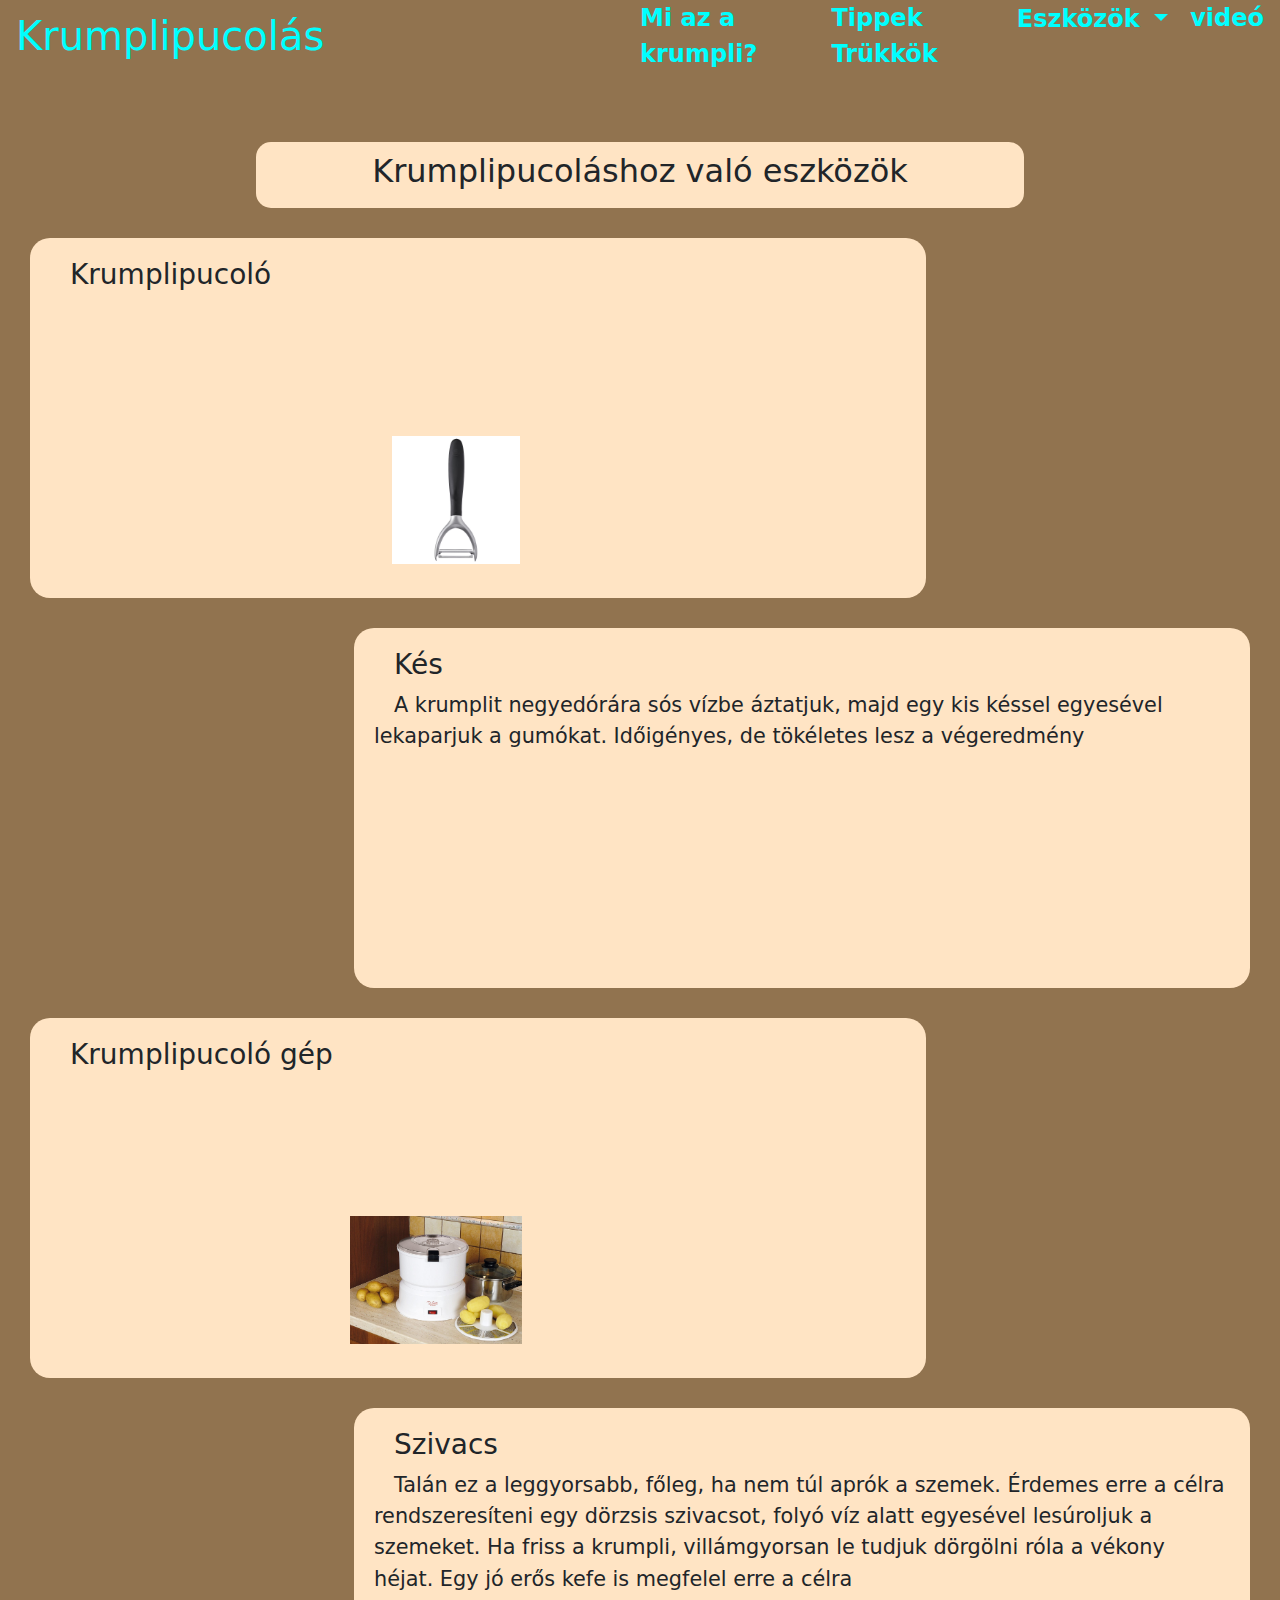
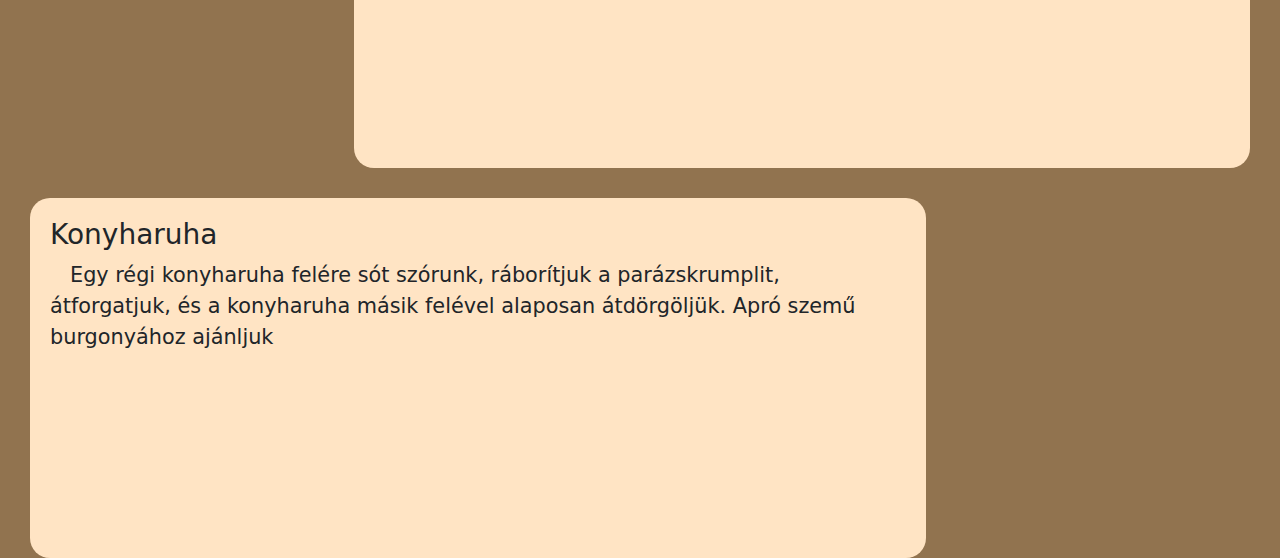
==== eszkozok.html @ d64a5f27 "style fejl kivéve tippektrukkok" ====
<!DOCTYPE html>
<html lang="hu">
<head>
    <meta charset="UTF-8">
    <meta http-equiv="X-UA-Compatible" content="IE=edge">
    <meta name="viewport" content="width=device-width, initial-scale=1.0">
    <link rel="stylesheet" href="bootstrap-5.3.0-alpha3-dist/css/bootstrap.min.css">
    <link rel="stylesheet" href="style.css">
    <title>Eszközök</title>
</head>
<body>
        <div class="navigation">
            <h1 class="nav-left">
                <a class="hover-effect" href="index.html">Krumplipucolás</a>
            </h1>

            <div class="nav-right">
                <a class="navigation-avb hover-effect" href="miazakrumpli.html">Mi az a krumpli?</a>
                <a class="navigation-avb hover-effect" href="tippektrukkok.html">Tippek Trükkök</a>

                <div class="dropdown">
                    <button class="dropdown-toggle navigation-avb hover-effect" type="button" data-bs-toggle="dropdown" aria-expanded="false">
                        Eszközök
                    </button>
                
                    <ul class="dropdown-menu">
                        <li><a class="dropdown-item" href="eszkozok.html#krumplipucolo">Krumplipucoló</a></li>
                        <li><a class="dropdown-item" href="eszkozok.html#kes">Kés</a></li>
                        <li><a class="dropdown-item" href="eszkozok.html">Összes</a></li>
                    </ul>
                </div>

                <a class="navigation-avb hover-effect" href="video.html">videó</a>
            </div>
        </div>


        <div id="kozepcim">
            <h2>Krumplipucoláshoz való eszközök</h2>
        </div>

        <div class="krumplipucoloDiv">
            <h3 id="krumplipucolo">Krumplipucoló</h3>
            <p>

            </p>
            <img src="kepek/krumplipucolokep.avif" alt="Krumpli pucoló">
        </div>

        <div class="kesDiv"> 
            <h3 id="kes">Kés</h3>
            <p>
                A krumplit negyedórára sós vízbe áztatjuk, majd egy kis késsel egyesével lekaparjuk a gumókat. Időigényes, de tökéletes lesz a végeredmény
            </p>
        </div>
        
        <div class="pucoloGepDiv">
            <h3>Krumplipucoló gép</h3>
            <p>

            </p>
            <img src="kepek/krumplipucologep.jpg" alt="">
        </div>

        <div class="szivacsDiv">
            <h3>Szivacs</h3>
            <p>
                Talán ez a leggyorsabb, főleg, ha nem túl aprók a szemek. Érdemes erre a célra rendszeresíteni egy dörzsis szivacsot, folyó víz alatt egyesével lesúroljuk a szemeket. Ha friss a krumpli, villámgyorsan le tudjuk dörgölni róla a vékony héjat. Egy jó erős kefe is megfelel erre a célra
            </p>
            <img src="" alt="">
        </div>

        <div class="KonyharuhaDiv">
            <h3>Konyharuha</h3>
            <p>
                Egy régi konyharuha felére sót szórunk, ráborítjuk a parázskrumplit, átforgatjuk, és a konyharuha másik felével alaposan átdörgöljük. Apró szemű burgonyához ajánljuk
            </p>
            <img src="" alt="">
        </div>


    <script src="bootstrap-5.3.0-alpha3-dist/js/bootstrap.bundle.min.js"></script>
    <script src="script.js"></script>
</body>
</html>
---- style.css ----
body, html{
    height: 100%;
    margin: 0;
    background-color: rgb(145, 115, 79);
    /*overflow-x: hidden;*/
}

.background{
    background-image: url(kepek/krumplihatter.jpg);
    background-size: cover;
    background-position: center;
    height: 100%;
    z-index: 1;
}

.navigation{
    display: flex;
    align-items: center;
    margin-bottom: 70px;
}

.nav-left, .nav-right{
    margin: 0;
    display: flex;
    flex: 1;
    width: fit-content;
}

.nav-left{
    justify-content: flex-start;
}

.nav-right{
    flex-direction: row;
    justify-content: flex-end;
    z-index: 10;
}

h1 > a{
    text-decoration: none;
    background-color: transparent;
    color: cyan;
    margin-left: 1rem;
}

.navigation-avb{
    font-weight: bold;
    font-size: 24px;
    text-decoration: none;
    color: cyan;
    background-color: transparent;
    border: none;
    margin-right: 1rem;
}

section{
    background-color: bisque;
    border-radius: 20px;
    bottom: 0%;
    left: 7%;
    padding: 10px;
    width: 35%;
    position: relative;
    height: 26%;
    line-height: 40px;
    margin-bottom: 20px;
}


section:last-child{
    left: 60%;
    bottom: 0%;
    height: 20%;
}

.navigation h2{
    margin-bottom: 20px;
}

section img, h2{
    display: inline-block;
}

section > img{
    width: 20%;
    margin-left: 30px;
    border-radius: 15px;
}

aside > img{
    width: 10%;
    left: 85%;
    transition: 0.75s;
    position: absolute;
}

aside > img:active{
    transition: 0.75s;
    width: 25%;
    border-radius: 10px;
    left: 50%;
}

#video{
    width: 60%;
    height: 60%;
    display: flex;
    flex-direction: column;
    justify-content: center;
    left: 20%;
    bottom: 0%;
}

#video h2{
    position: absolute;
}

#video video{
    width: 60%;
    border-radius: 10px;
    left: 35%;
    position: absolute;
}

#video video:hover{
    cursor: none;
}

.dropdown ul{
    background-color: #FFFDD0;
    border-radius: 20px;
}

.dropdown li a{
    font-size: 1.3rem;
    font-weight: bold;
    color: cyan;
}

.dropdown li a:hover{
    animation: glow 1s ease-in-out infinite alternate;
    background-color: transparent;
    color: cyan;
}

.dropdown-menu{
    background-color: black;
    border: none;
    color: cyan;
}

#tippektrukkok{
    left: 15%;
    bottom: 30%;
    width: 70%;
    height: 60%;
}

#tippektrukkok img{
    position: absolute;
    left: 75%;
    bottom: 5%;
    transition: 0.5s;
}

#tippektrukkok img:active{
    width: 40%;
    left: 50%;
    z-index: 10;
    transition: 0.5s;
}

#tippektrukkok ol{
    font-weight: bold;
}

#tippektrukkok ol li{
    text-indent: 20px;
    line-height: 70px;
    font-size: 1.6rem;
}

#kozepcim{
    text-align: center;
    background-color: bisque;
    width: 30%;
    margin: auto;
    border-radius: 15px;
    padding: 10px;
}

.krumplipucoloDiv, .kesDiv, .pucoloGepDiv, .szivacsDiv, .KonyharuhaDiv{
    width: 45%;
    height: 40%;
    background-color: bisque;
    margin: 30px;
    padding: 20px;
    border-radius: 20px;
}

.krumplipucoloDiv, .kesDiv, .pucoloGepDiv, .szivacsDiv, .KonyharuhaDiv > p{
    font-size: 1.3rem;
    text-indent: 20px;
}

.krumplipucoloDiv > img{
    height: 40%;
    position: relative;
    left: 40%;
    bottom: -40%;
}

.krumplipucoloDiv > img:active{
    height: 60%;
    left: 35%;
    bottom: -30%;
}

.pucoloGepDiv > img{
    height: 40%;
    position: relative;
    left: 35%;
    bottom: -40%;
}

.pucoloGepDiv > img:active{
    height: 55%;
    left: 30%;
    bottom: -35%;
}

.kesDiv, .szivacsDiv{
    margin-left: auto;
}

.MIA-KRUMPLIK{
    width: 60%;
    height: 55%;
    margin: 10px;
    padding: 20px;
    background-color: bisque;
    margin: auto;
    margin-bottom: 10px;
    border-radius: 30px;
}

.MIA-KRUMPLIK > p{
    margin-top: 20px;
    text-indent: 30px;
    font-size: 1.4rem;
}

.MIA-KRUMPLIK > img{
    margin-top: 50px;
    height: 40%;
    position: relative;
    left: 35%;
    bottom: 0%;
}

.MIA-KRUMPLIK > img:active{
    height: 50%;
    left: 30%;
}

.hover-effect:hover{
    animation: glow 1s ease-in-out infinite alternate; 
}

@-webkit-keyframes fallingPotato-fall {
    0% {
        top: -10%
    }
    100% {
        top: 100%
    }
}

@-webkit-keyframes fallingPotato-shake {
    0%,
    100% {
        -webkit-transform: translateX(0);
        transform: translateX(0)
    }
    50% {
        -webkit-transform: translateX(80px);
        transform: translateX(80px)
    }
}

@keyframes fallingPotato-fall {
    0% {
        top: -10%
    }
    100% {
        top: 100%
    }
}

@keyframes fallingPotato-shake {
    0%,
    100% {
        transform: translateX(0)
    }
    50% {
        transform: translateX(80px)
    }
}

.potatoes {
    position: fixed;
    top: -10%;
    z-index: 0;
    -webkit-user-select: none;
    -moz-user-select: none;
    -ms-user-select: none;
    user-select: none;
    -webkit-animation-name: fallingPotato-fall, fallingPotato-shake;
    -webkit-animation-duration: 10s, 3s;
    -webkit-animation-timing-function: linear, ease-in-out;
    -webkit-animation-iteration-count: infinite, infinite;
    -webkit-animation-play-state: running, running;
    animation-name: fallingPotato-fall, fallingPotato-shake;
    animation-duration: 10s, 3s;
    animation-timing-function: linear, ease-in-out;
    animation-iteration-count: infinite, infinite;
    animation-play-state: running, running
}

.potatoes:nth-of-type(0) {
    left: 10%;
    -webkit-animation-delay: 0s, 0s;
    animation-delay: 0s, 0s
}

.potatoes:nth-of-type(1) {
    left: 20%;
    -webkit-animation-delay: 1s, 1s;
    animation-delay: 1s, 1s
}

.potatoes:nth-of-type(2) {
    left: 30%;
    -webkit-animation-delay: 6s, .5s;
    animation-delay: 6s, .5s
}

.potatoes:nth-of-type(3) {
    left: 40%;
    -webkit-animation-delay: 4s, 2s;
    animation-delay: 4s, 2s
}

.potatoes:nth-of-type(4) {
    left: 50%;
    -webkit-animation-delay: 2s, 2s;
    animation-delay: 2s, 2s
}

.potatoes:nth-of-type(5) {
    left: 60%;
    -webkit-animation-delay: 8s, 3s;
    animation-delay: 8s, 3s
}

.potatoes:nth-of-type(6) {
    left: 70%;
    -webkit-animation-delay: 6s, 2s;
    animation-delay: 6s, 2s
}

.snowflake:nth-of-type(7) {
    left: 80%;
    -webkit-animation-delay: 2.5s, 1s;
    animation-delay: 2.5s, 1s
}

.potatoes:nth-of-type(8) {
    left: 90%;
    -webkit-animation-delay: 1s, 0s;
    animation-delay: 1s, 0s
}

@keyframes glow{
    from {
        text-shadow: 0 0 10px #fff, 0 0 20px #fff, 0 0 30px #009aa3, 0 0 40px #009aa3, 0 0 50px #009aa3, 0 0 60px #009aa3, 0 0 70px #009aa3;
      }
      
      to {
        text-shadow: 0 0 20px #fff, 0 0 30px #006c72, 0 0 40px #006c72, 0 0 50px #006c72, 0 0 60px #006c72, 0 0 70px #006c72, 0 0 80px #006c72;
      }
}

@media screen and (max-width: 2500px) {
        
    #video{
        display: block;
    }

    #video video{
        bottom: 10%;
        left: 10%;
        width: 80%;
    }

}

@media screen and (max-width: 2200px) {
    
    section{
        width: 40%;
    }

    .MIA-KRUMPLIK > img{
        left: 20%;
    }

    .MIA-KRUMPLIK > img:active{
        left: 18%;
        height: 45%;
    }

}

@media screen and (max-width: 1920px) {
    
    section{
        width: 50%;
    }

    section:last-child{
        left: 50%;
        bottom: 0%;
    }

    aside > img{
        width: 15%;
    }

    .MIA-KRUMPLIK{
        height: 68%;
    }

    #kozepcim{
        width: 45%;
    }

    .krumplipucoloDiv, .kesDiv, .pucoloGepDiv, .szivacsDiv, .KonyharuhaDiv{
        width: 60%;
    }

}

@media screen and (max-width: 1520px) {
    
    section{
        width: 60%;
        height: 24%;
    }

    section:last-child{
        left: 40%;
        height: 20%;
        bottom: 0%;
    }

    aside > img{
        width: 20%;
        left: 70%;
    }

    #video{
        width: 70%;
    }

    #video video{
        width: 90%;
        left: 5%;
    }

    .MIA-KRUMPLIK{
        height: 80%;
    }

    .MIA-KRUMPLIK > img{
        left: 18%;
        height: 30%;
    }

    .MIA-KRUMPLIK > img:active{
        left: 15%;
        height: 40%;
    }
    
    #kozepcim{
        width: 60%;
    }

    .krumplipucoloDiv, .kesDiv, .pucoloGepDiv, .szivacsDiv, .KonyharuhaDiv{
        width: 70%;
    }

}

@media screen and (max-width: 1270px) {
    
    section{
        height: 33%;
        bottom: 0%;
    }

    section > img{
        display: block;
        margin: auto;
        width: 30%;
    }

    section:last-child{
        height: 20%;
        bottom: 0%;
    }

    aside > img{
        display: flex;
        flex-direction: row;
    }

    #video{
        width: 90%;
        left: 5%;
    }

    #video video{
        width: 90%;
        left: 5%;
    }

    .MIA-KRUMPLIK > img{
        margin-top: 90px;
        height: 25%;
    }

    .MIA-KRUMPLIK > img:active{
        left: 10%;
        height: 30%;
    }

    .MIA-KRUMPLIK{
        height: 80%;
    }

    .krumplipucoloDiv > img{
        left: 30%;
    }

    .krumplipucoloDiv > img:active{
        left: 25%;
        height: 50%;
        bottom: -35%;
    }

    .pucoloGepDiv > img{
        left: 28%;
    }

    .pucoloGepDiv > img:active{
        height: 50%;
        left: 24%;
        bottom: -35%;
    }

}

@media screen and (max-width: 1080px) {
    
    .MIA-KRUMPLIK > img{
        height: 20%;
        left: 20%;
        margin-top: 10px;
    }

    .MIA-KRUMPLIK > img:active{
        height: 24%;
        left: 16%;
    }

}

@media screen and (max-width: 890px) {
    
    section{
        height: 30%;
        line-height: 24px;
    }

    .nav-right{
        background-color: beige;
        width: 60px;
        height: 60px;
        flex: 0.1;
        margin: 10px;
        border-radius: 30px;
        flex-direction: column;
    }

    .navigation-avb{
        color: beige;
        font-size: 0px;
    }

    .nav-right:hover .navigation-avb{
        color: cyan;
        font-size: 1.5rem;
    }

    .nav-right:hover{
        flex: 0.5;
        height: fit-content;
        width: fit-content;
        text-indent: 20px;
    }


    #video video{
        width: 99%;
        left: 0.5%;
    }

    #video{
        height: 60%;
    }

    .MIA-KRUMPLIK{
        height: 90%;
        width: 70%;
    }

    .MIA-KRUMPLIK > img{
        height: 16%;
        left: 16%;
    }

    .MIA-KRUMPLIK > img:active{
        height: 20%;
        left: 8%;
    }

}

@media screen and (max-width: 720px) {
    
    section{
        height: 30%;
        left: 20%;
    }

    section:last-child{
        left: 20%;
        height: 30%;
        bottom: 0%;
    }

    .MIA-KRUMPLIK{
        height: 90%;
        width: 90%;
    }

    .MIA-KRUMPLIK > img{
        height: 20%;
        left: 20%;
    }

    .MIA-KRUMPLIK > img:active{
        height: 22%;
        left: 16%;
    }

    .krumplipucoloDiv, .kesDiv, .pucoloGepDiv, .szivacsDiv, .KonyharuhaDiv{
        width: 90%;
        margin: auto;
        margin-top: 20px;
    }

}

@media screen and (max-width: 600px) {

    .MIA-KRUMPLIK > img{
        height: 14%;
        left: 22%;
    }

    .MIA-KRUMPLIK > img:active{
        height: 17%;
        left: 15%;
    }
    
}

@media screen and (max-width: 500px) {
    
    #video{
        height: 40%;
        bottom: 0%;
    }

    section > img{
        display: none;    
    }

    section{
        width: 80%;
        left: 10%;
        bottom: 0%;
        height: 50%;
    }

    section:last-child{
        height: 40%;
        bottom: 0%;
        width: 80%;
        left: 10%;
    }

    .MIA-KRUMPLIK{
        height: fit-content;
    }

    .MIA-KRUMPLIK > img{
        display: none;
    }

    .krumplipucoloDiv, .kesDiv, .pucoloGepDiv, .szivacsDiv, .KonyharuhaDiv{
        height: fit-content;
    }   

    .krumplipucoloDiv > img{
        display: none;
    }

    .pucoloGepDiv > img{
        display: none;
    }

    #kozepcim{
        width: fit-content;
        margin: 10px;
    }

}
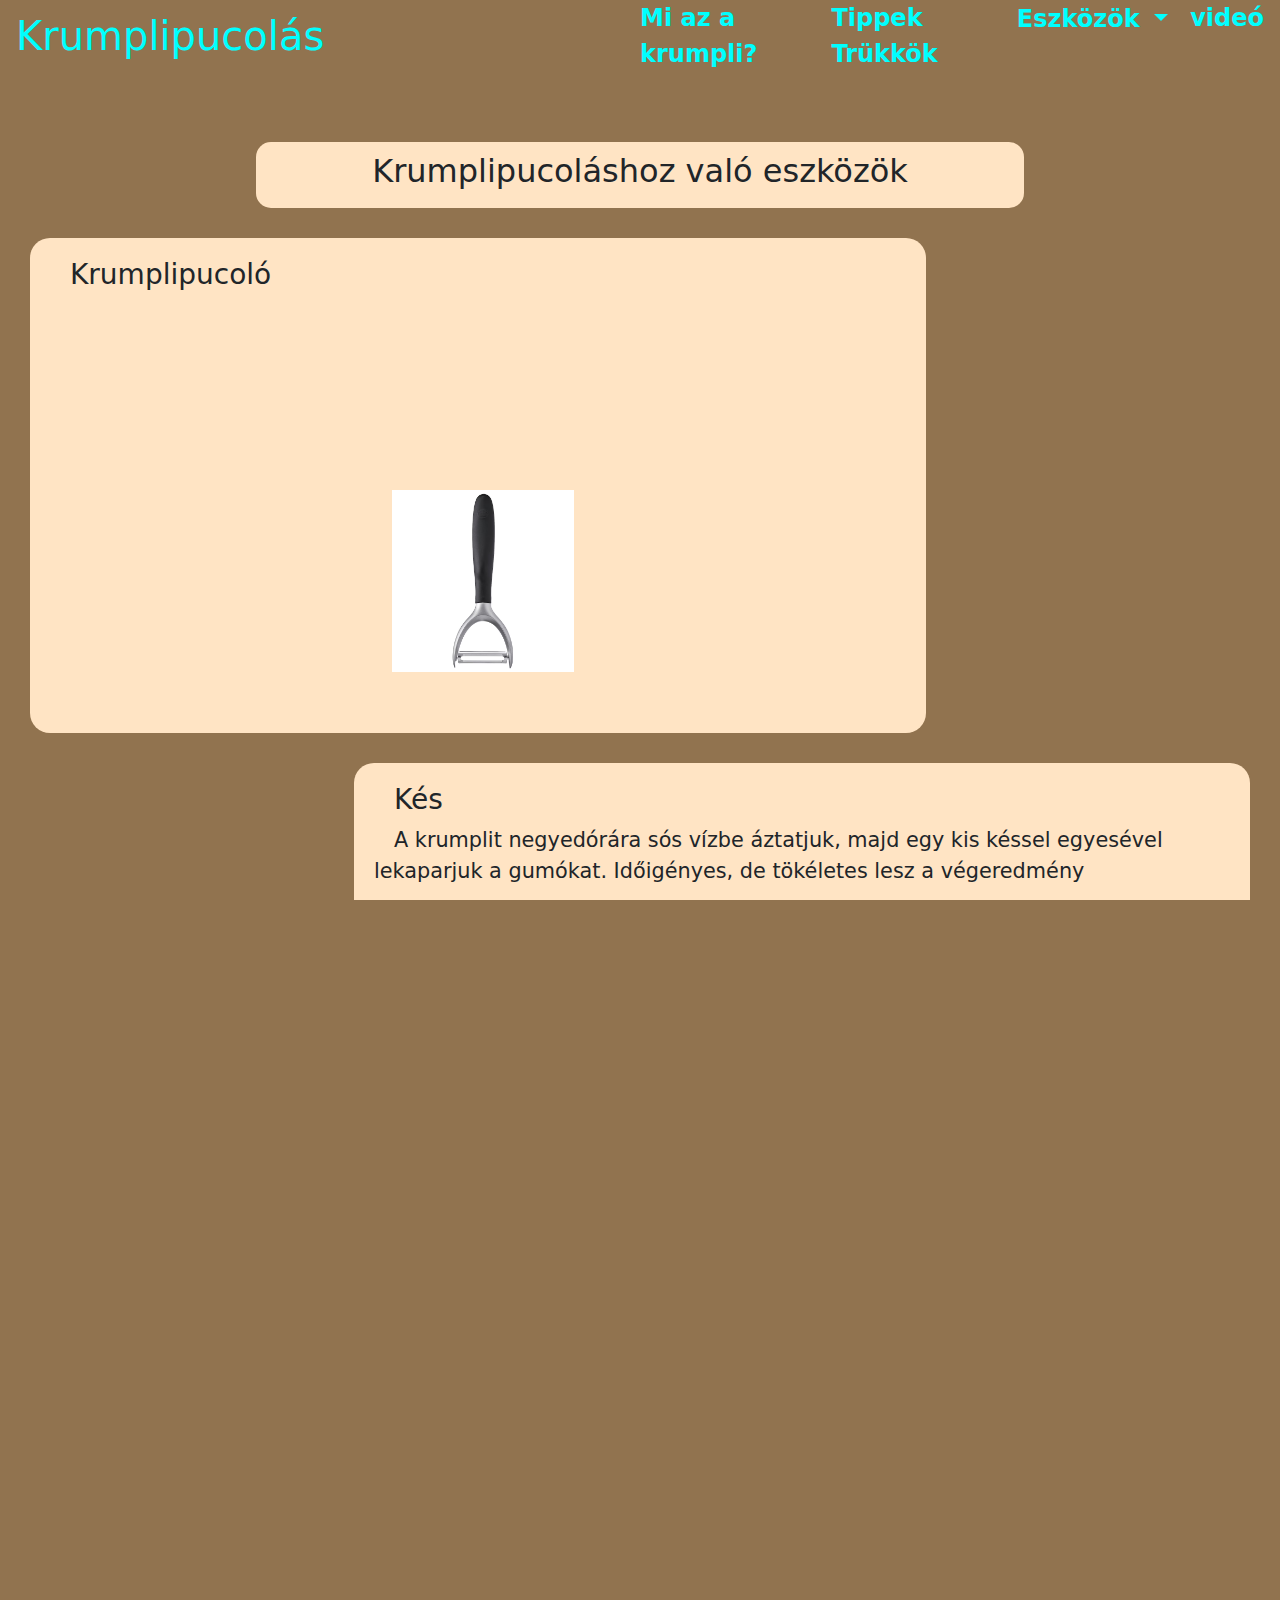
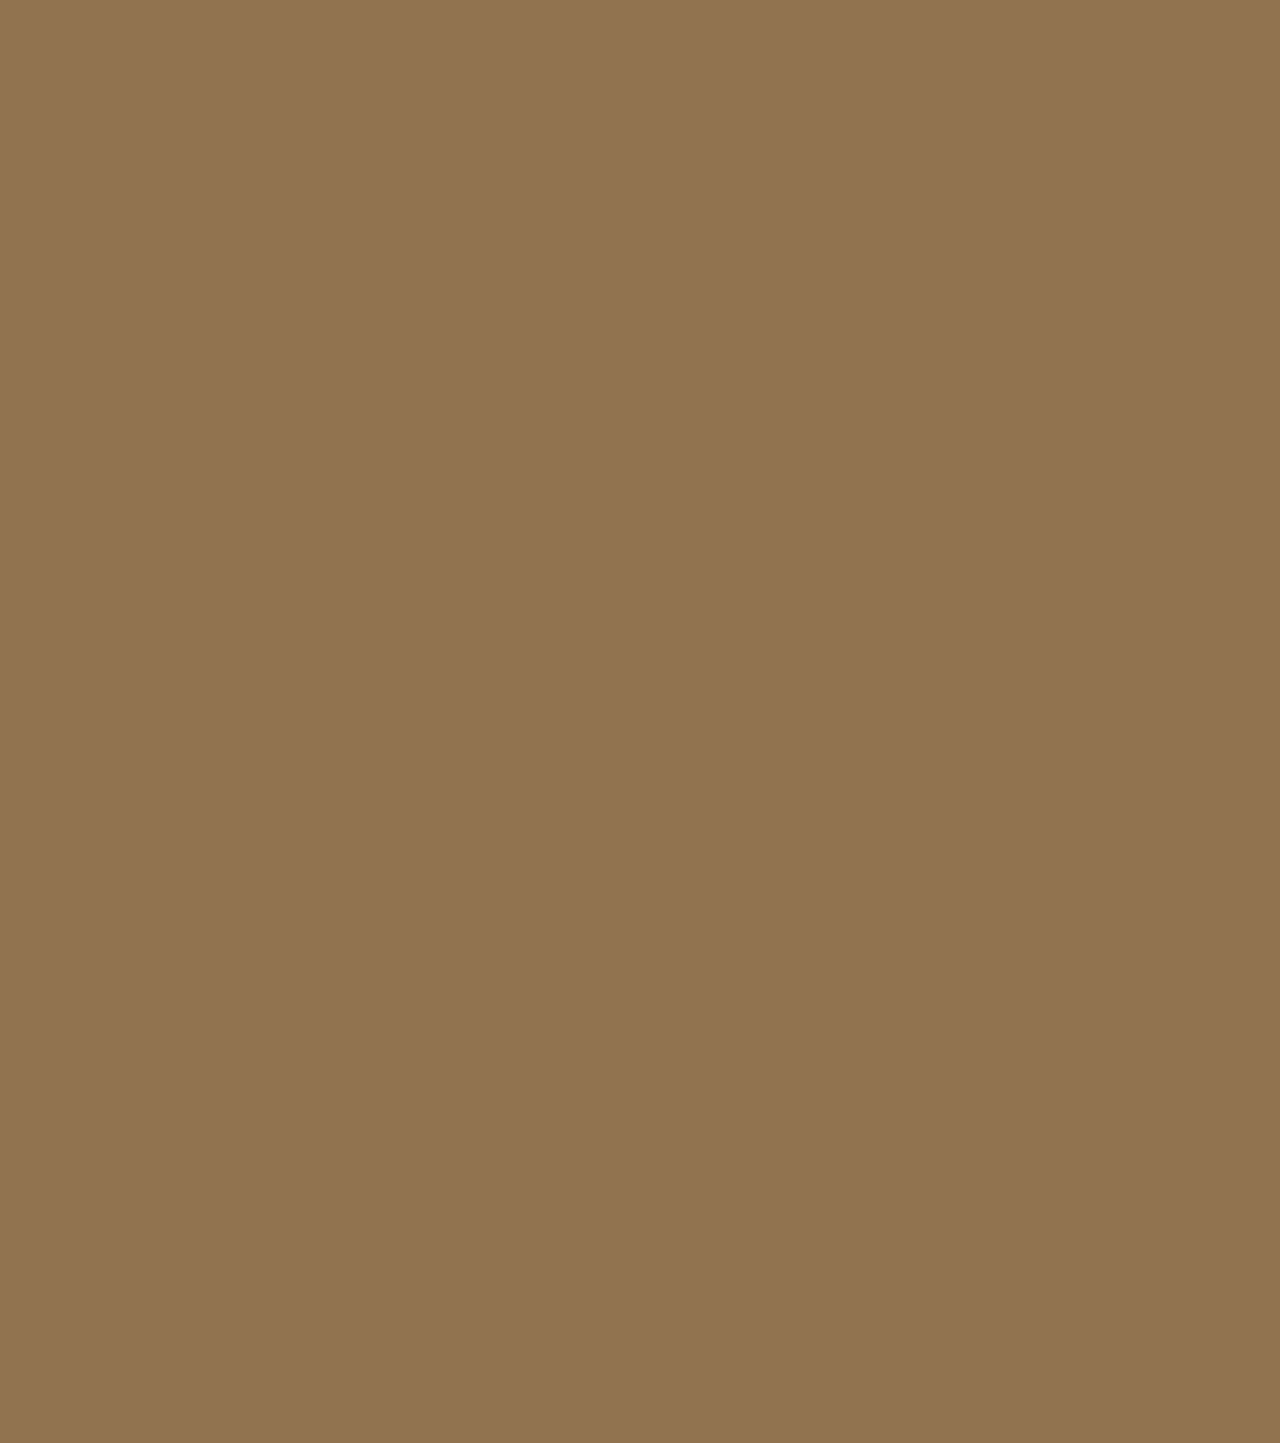
==== commit 85cbb86c: "+képek" ====
--- a/eszkozok.html
+++ b/eszkozok.html
@@ -52,6 +52,7 @@
             <p>
                 A krumplit negyedórára sós vízbe áztatjuk, majd egy kis késsel egyesével lekaparjuk a gumókat. Időigényes, de tökéletes lesz a végeredmény
             </p>
+            <img src="kepek/20151215krumplisalata3.jpg" alt="Krumpli és kés">
         </div>
         
         <div class="pucoloGepDiv">
@@ -59,7 +60,7 @@
             <p>
 
             </p>
-            <img src="kepek/krumplipucologep.jpg" alt="">
+            <img src="kepek/krumplipucologep.jpg" alt="Krumplipucoló gép">
         </div>
 
         <div class="szivacsDiv">
@@ -67,7 +68,7 @@
             <p>
                 Talán ez a leggyorsabb, főleg, ha nem túl aprók a szemek. Érdemes erre a célra rendszeresíteni egy dörzsis szivacsot, folyó víz alatt egyesével lesúroljuk a szemeket. Ha friss a krumpli, villámgyorsan le tudjuk dörgölni róla a vékony héjat. Egy jó erős kefe is megfelel erre a célra
             </p>
-            <img src="" alt="">
+            <img src="kepek/szivacs-1200x675.jpg" alt="Szivacs">
         </div>
 
         <div class="KonyharuhaDiv">
@@ -75,7 +76,7 @@
             <p>
                 Egy régi konyharuha felére sót szórunk, ráborítjuk a parázskrumplit, átforgatjuk, és a konyharuha másik felével alaposan átdörgöljük. Apró szemű burgonyához ajánljuk
             </p>
-            <img src="" alt="">
+            <img src="kepek/M9873-1.jpg" alt="Konyharuha">
         </div>
 
 
--- a/style.css
+++ b/style.css
@@ -2,13 +2,14 @@
     height: 100%;
     margin: 0;
     background-color: rgb(145, 115, 79);
-    /*overflow-x: hidden;*/
+    overflow-x: hidden;
 }
 
 .background{
     background-image: url(kepek/krumplihatter.jpg);
     background-size: cover;
     background-position: center;
+    background-repeat: repeat-y;
     height: 100%;
     z-index: 1;
 }
@@ -151,9 +152,10 @@
 
 #tippektrukkok{
     left: 15%;
-    bottom: 30%;
+    bottom: 0%;
     width: 70%;
-    height: 60%;
+    height: 50%;
+    padding: 20px;
 }
 
 #tippektrukkok img{
@@ -191,7 +193,7 @@
 
 .krumplipucoloDiv, .kesDiv, .pucoloGepDiv, .szivacsDiv, .KonyharuhaDiv{
     width: 45%;
-    height: 40%;
+    height: 55%;
     background-color: bisque;
     margin: 30px;
     padding: 20px;
@@ -510,19 +512,28 @@
     }
 
     section > img{
-        display: block;
-        margin: auto;
         width: 30%;
+    }
+
+    #tippektrukkok{
+        width: 75%;
+        height: 60%;
+        left: 13%;
+    }
+
+    #tippektrukkok > img{
+        width: 25%;
+        left: 68%;
+    }
+
+    #tippektrukkok > img:active{
+        width: 35%;
+        left: 60%;
     }
 
     section:last-child{
         height: 20%;
         bottom: 0%;
-    }
-
-    aside > img{
-        display: flex;
-        flex-direction: row;
     }
 
     #video{
@@ -601,6 +612,7 @@
         margin: 10px;
         border-radius: 30px;
         flex-direction: column;
+        transition: 0.5s;
     }
 
     .navigation-avb{
@@ -618,8 +630,24 @@
         height: fit-content;
         width: fit-content;
         text-indent: 20px;
-    }
-
+        transition: 0.5s;
+    }
+
+    #tippektrukkok{
+        height: 70%;
+        width: 80%;
+        left: 10%;
+    }
+
+    #tippektrukkok > img{
+        width: 40%;
+        left: 50%;
+    }
+
+    #tippektrukkok > img:active{
+        width: 45%;
+        left: 45%;
+    }
 
     #video video{
         width: 99%;
@@ -660,6 +688,12 @@
         bottom: 0%;
     }
 
+    #tippektrukkok{
+        width: 90%;
+        left: 5%;
+        height: 70%;
+    }
+
     .MIA-KRUMPLIK{
         height: 90%;
         width: 90%;
@@ -693,6 +727,10 @@
     .MIA-KRUMPLIK > img:active{
         height: 17%;
         left: 15%;
+    }
+
+    #tippektrukkok{
+        height: 80%;
     }
     
 }
@@ -749,3 +787,14 @@
 
 }
 
+@media screen and (max-height: 1280px) {
+    
+    section{
+        height: fit-content;
+    }
+
+    section:last-child{
+        height: fit-content;
+    }
+
+}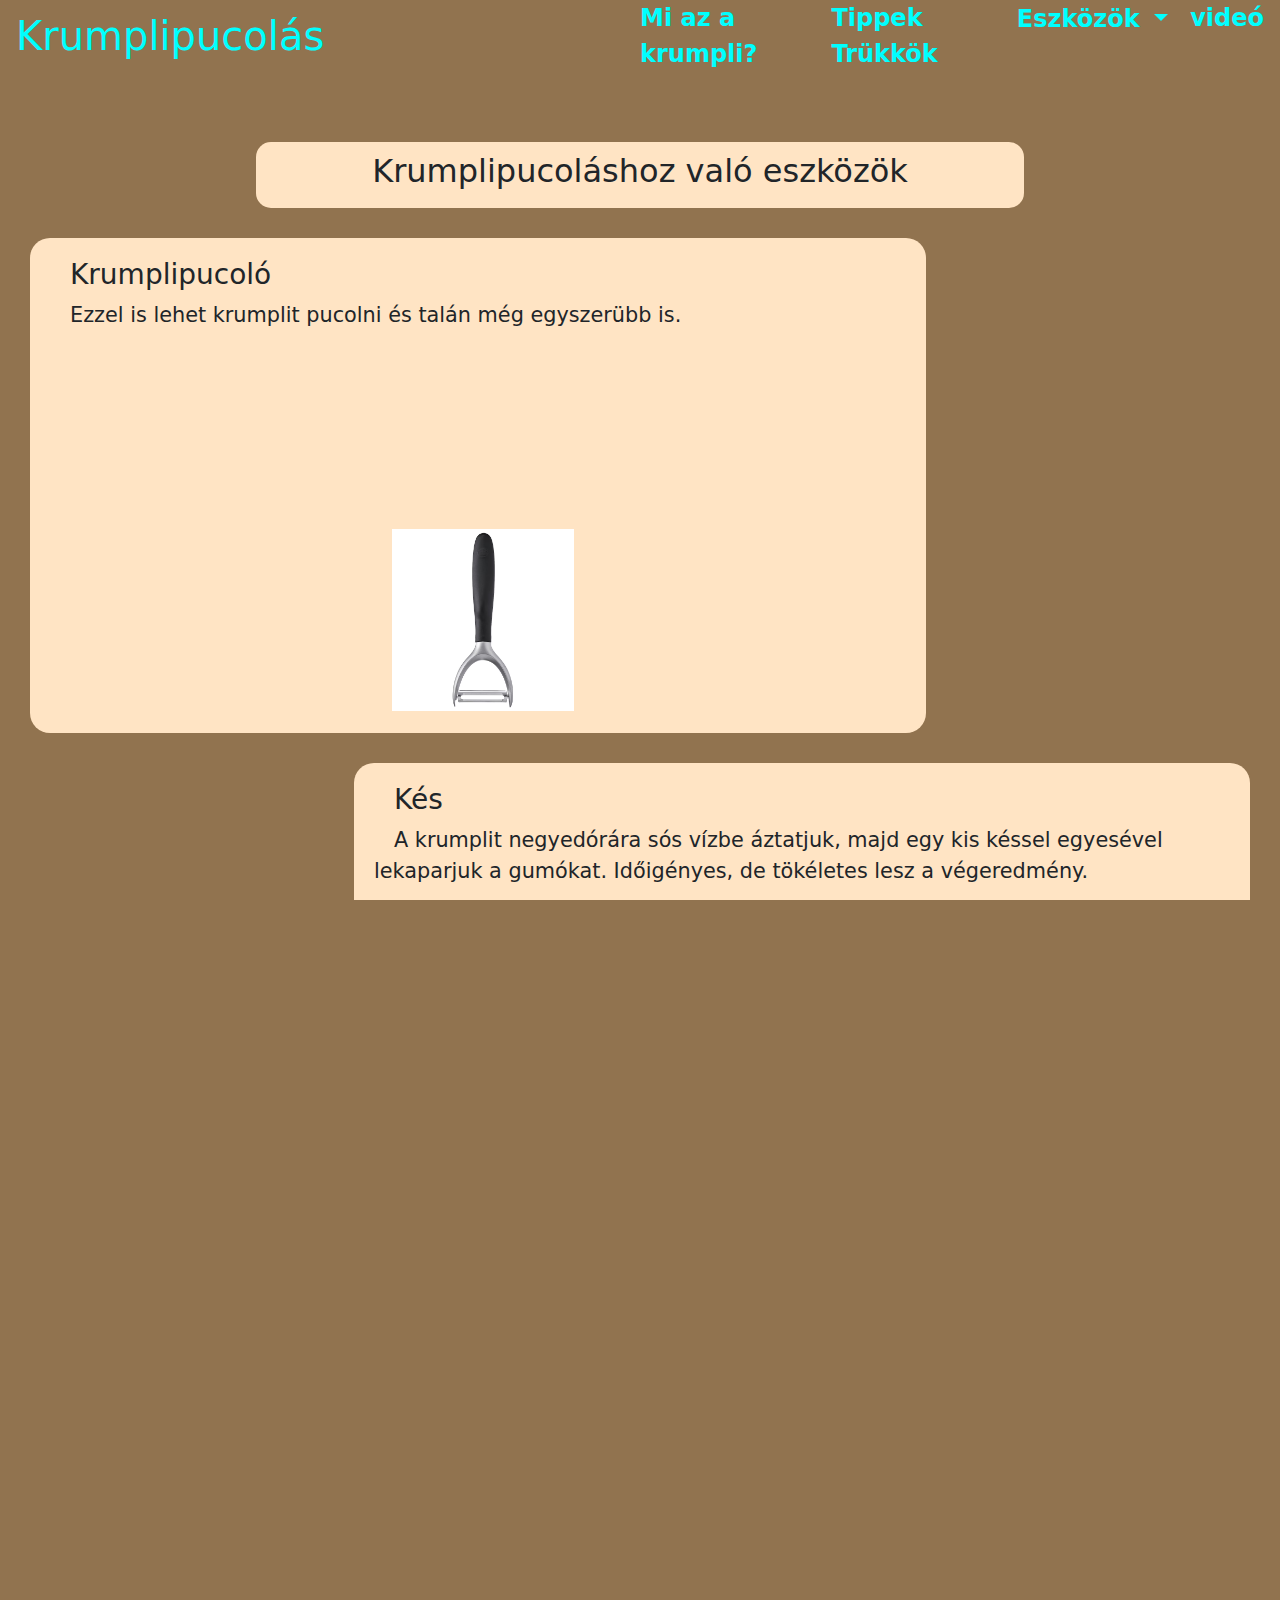
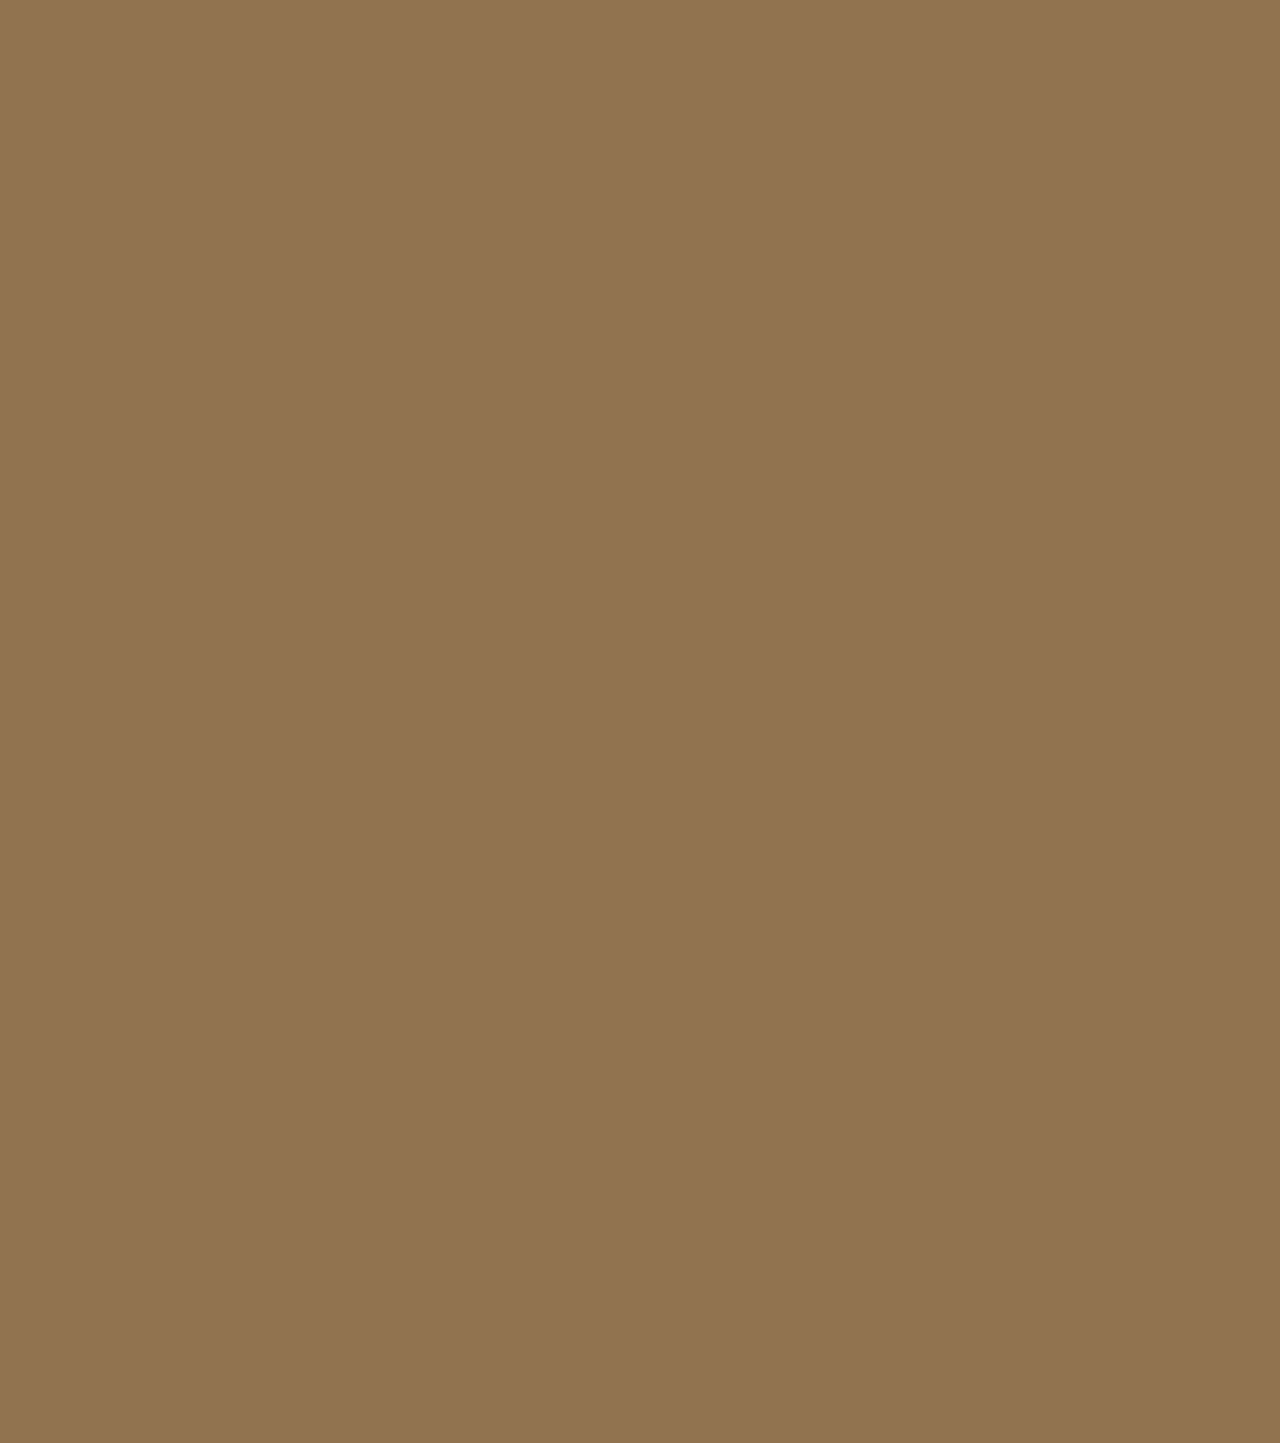
==== commit b8488e85: "eszközök használata" ====
--- a/eszkozok.html
+++ b/eszkozok.html
@@ -42,7 +42,7 @@
         <div class="krumplipucoloDiv">
             <h3 id="krumplipucolo">Krumplipucoló</h3>
             <p>
-
+                Ezzel is lehet krumplit pucolni és talán még egyszerübb is.
             </p>
             <img src="kepek/krumplipucolokep.avif" alt="Krumpli pucoló">
         </div>
@@ -50,7 +50,7 @@
         <div class="kesDiv"> 
             <h3 id="kes">Kés</h3>
             <p>
-                A krumplit negyedórára sós vízbe áztatjuk, majd egy kis késsel egyesével lekaparjuk a gumókat. Időigényes, de tökéletes lesz a végeredmény
+                A krumplit negyedórára sós vízbe áztatjuk, majd egy kis késsel egyesével lekaparjuk a gumókat. Időigényes, de tökéletes lesz a végeredmény.
             </p>
             <img src="kepek/20151215krumplisalata3.jpg" alt="Krumpli és kés">
         </div>
@@ -58,7 +58,7 @@
         <div class="pucoloGepDiv">
             <h3>Krumplipucoló gép</h3>
             <p>
-
+                Felejtse el a fárasztó, időigényes és unalmas kézi krumplihámozást! A burgonyahámozóval egyszerre akár 1 kg krumplit is meghámozhat, mindössze 2 perc alatt!
             </p>
             <img src="kepek/krumplipucologep.jpg" alt="Krumplipucoló gép">
         </div>
@@ -74,7 +74,7 @@
         <div class="KonyharuhaDiv">
             <h3>Konyharuha</h3>
             <p>
-                Egy régi konyharuha felére sót szórunk, ráborítjuk a parázskrumplit, átforgatjuk, és a konyharuha másik felével alaposan átdörgöljük. Apró szemű burgonyához ajánljuk
+                Egy régi konyharuha felére sót szórunk, ráborítjuk a parázskrumplit, átforgatjuk, és a konyharuha másik felével alaposan átdörgöljük. Apró szemű burgonyához ajánljuk.
             </p>
             <img src="kepek/M9873-1.jpg" alt="Konyharuha">
         </div>
--- a/style.css
+++ b/style.css
@@ -11,7 +11,6 @@
     background-position: center;
     background-repeat: repeat-y;
     height: 100%;
-    z-index: 1;
 }
 
 .navigation{
@@ -65,6 +64,7 @@
     height: 26%;
     line-height: 40px;
     margin-bottom: 20px;
+    z-index: 6;
 }
 
 
@@ -159,9 +159,9 @@
 }
 
 #tippektrukkok img{
-    position: absolute;
+    position: relative;
     left: 75%;
-    bottom: 5%;
+    bottom: 0%;
     transition: 0.5s;
 }
 
@@ -221,7 +221,6 @@
 .pucoloGepDiv > img{
     height: 40%;
     position: relative;
-    left: 35%;
     bottom: -40%;
 }
 
@@ -236,12 +235,14 @@
 }
 
 .MIA-KRUMPLIK{
-    width: 60%;
-    height: 55%;
+    width: 70%;
+    height: 60%;
     margin: 10px;
     padding: 20px;
     background-color: bisque;
-    margin: auto;
+    position: relative;
+    left: 15%;
+    bottom: 0;
     margin-bottom: 10px;
     border-radius: 30px;
 }
@@ -253,16 +254,16 @@
 }
 
 .MIA-KRUMPLIK > img{
-    margin-top: 50px;
+    margin: 0;
     height: 40%;
     position: relative;
-    left: 35%;
-    bottom: 0%;
+    left: 30%;
+    bottom: -5%;
 }
 
 .MIA-KRUMPLIK > img:active{
     height: 50%;
-    left: 30%;
+    left: 50%;
 }
 
 .hover-effect:hover{
@@ -414,11 +415,11 @@
     }
 
     .MIA-KRUMPLIK > img{
-        left: 20%;
+        left: 30%;
     }
 
     .MIA-KRUMPLIK > img:active{
-        left: 18%;
+        left: 27%;
         height: 45%;
     }
 
@@ -439,8 +440,16 @@
         width: 15%;
     }
 
+    #video{
+        height: 70%;
+    }
+
+    #tippektrukkok{
+        height: 70%;
+    }
+
     .MIA-KRUMPLIK{
-        height: 68%;
+        height: 80%;
     }
 
     #kozepcim{
@@ -489,6 +498,8 @@
         height: 30%;
     }
 
+    
+
     .MIA-KRUMPLIK > img:active{
         left: 15%;
         height: 40%;
@@ -544,6 +555,7 @@
     #video video{
         width: 90%;
         left: 5%;
+        bottom: 2%;
     }
 
     .MIA-KRUMPLIK > img{
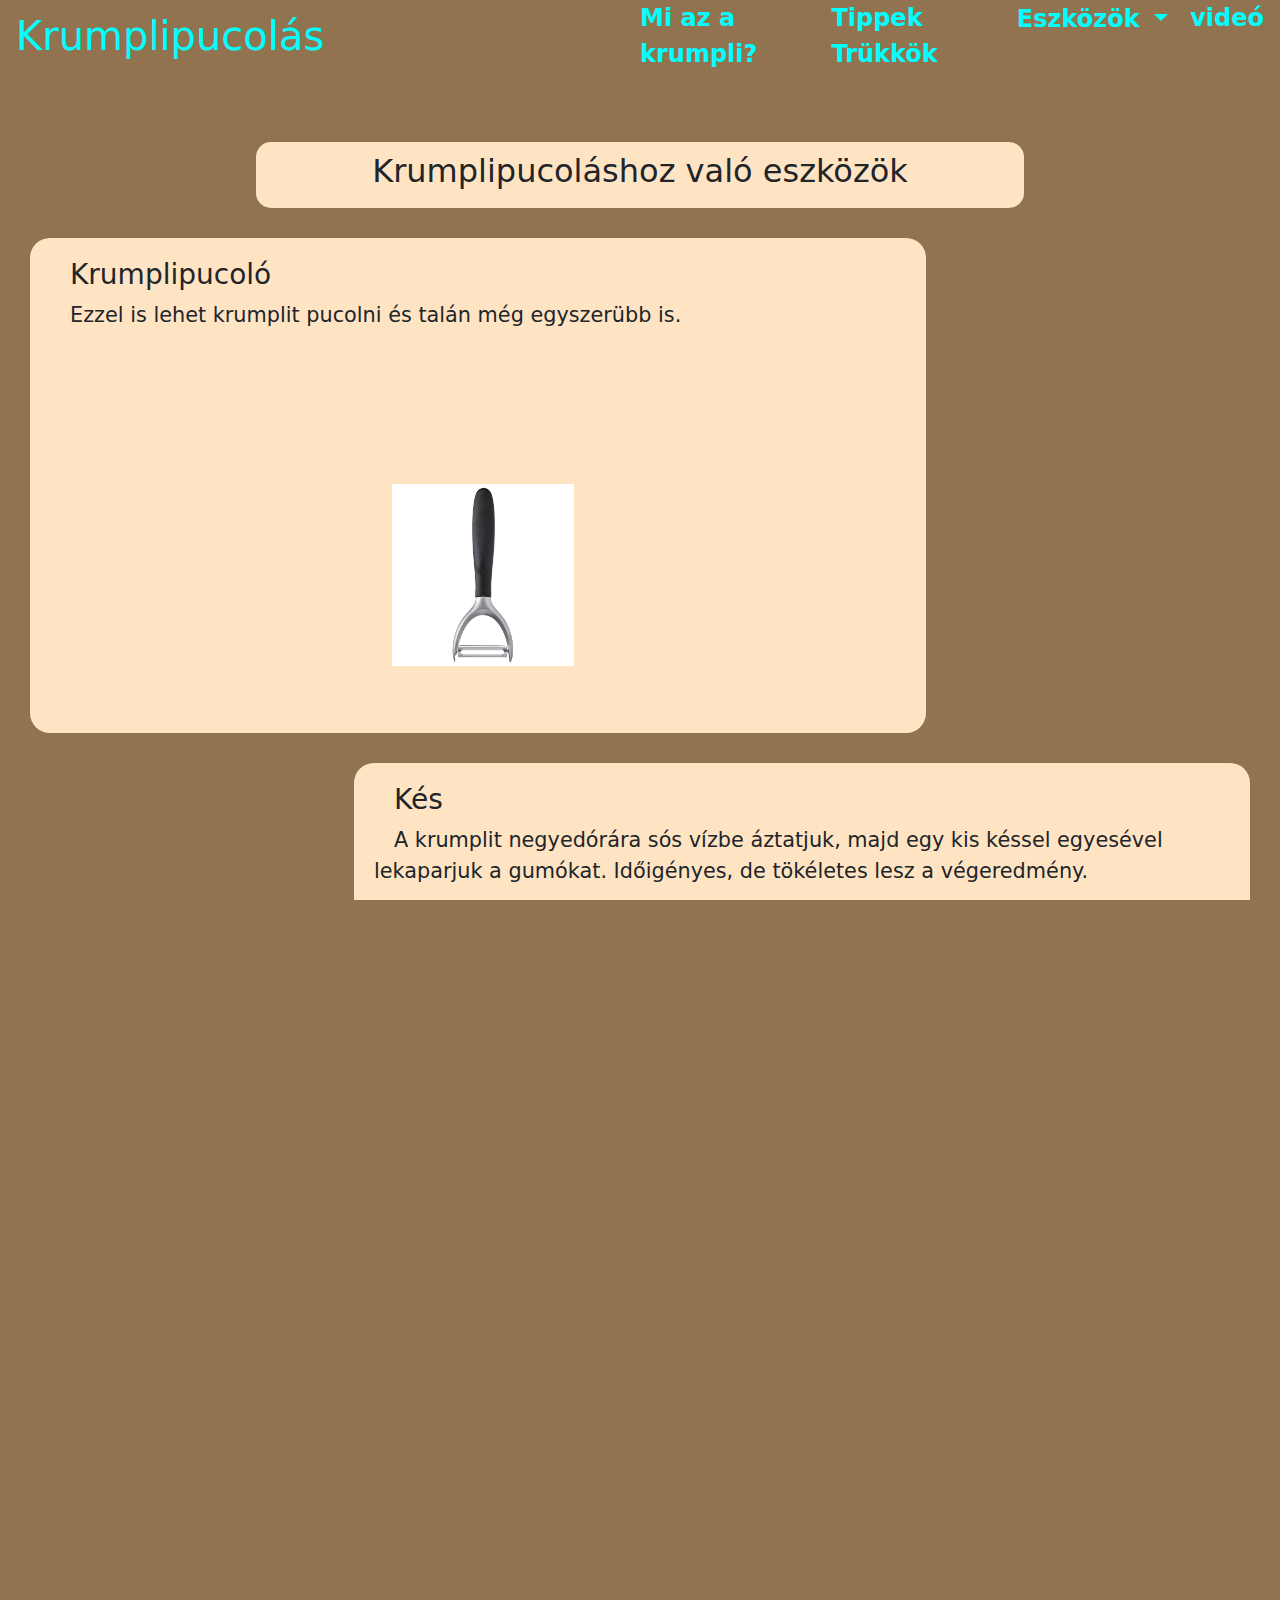
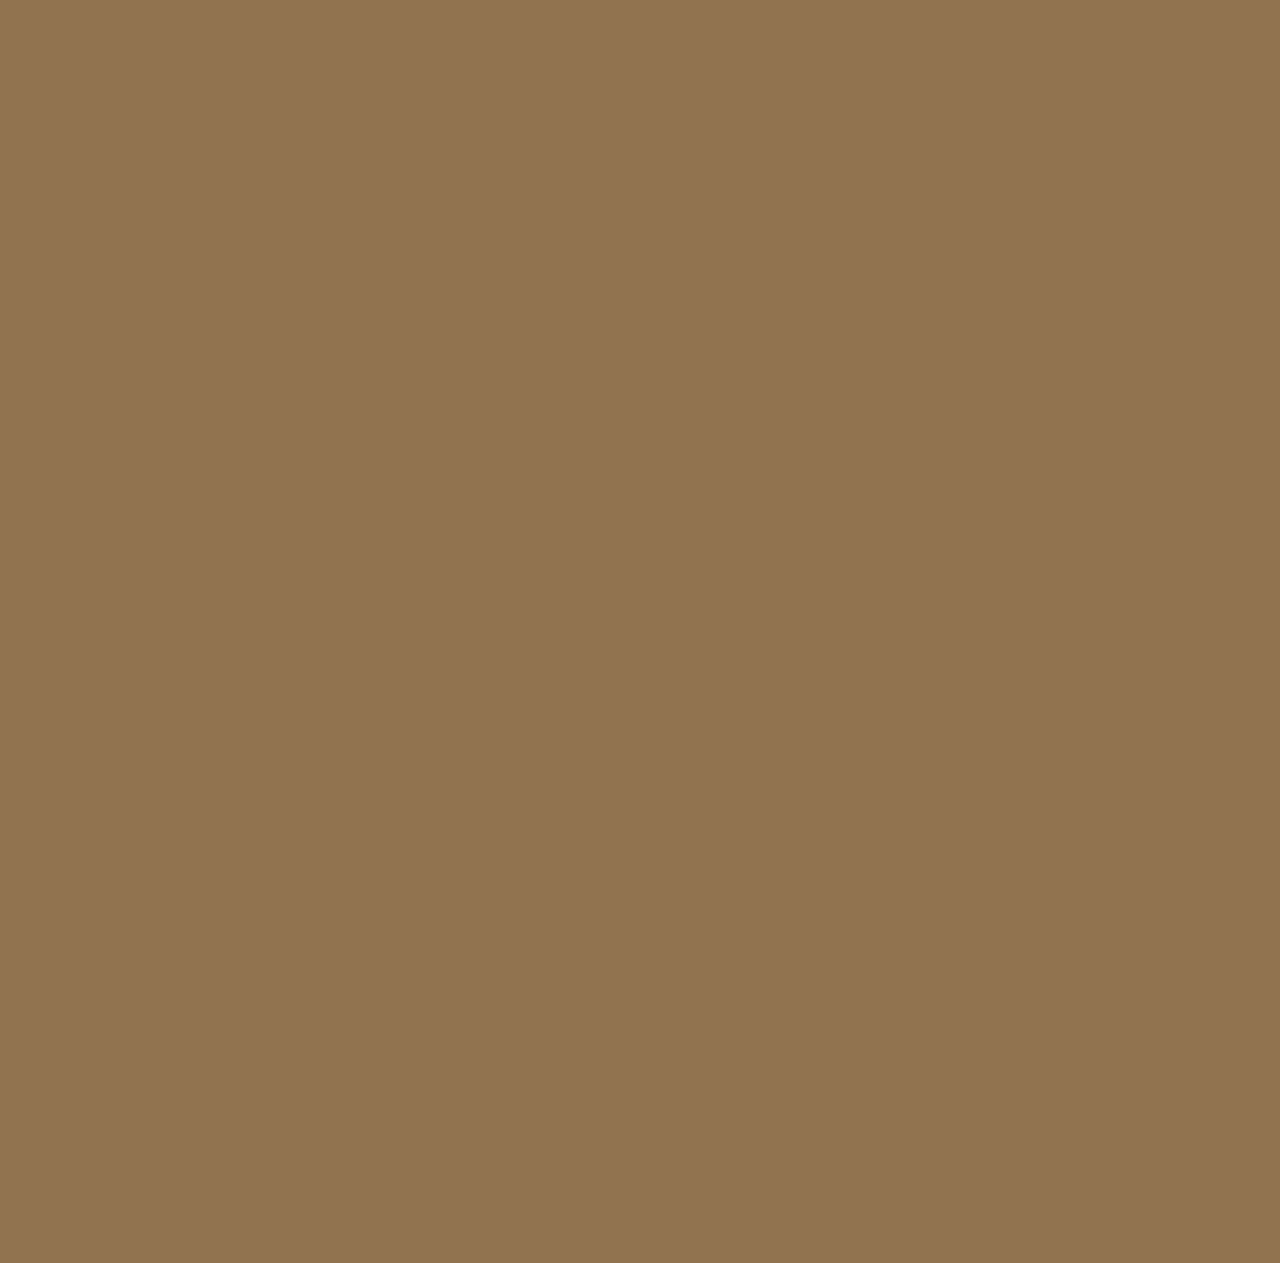
==== commit dd33ae67: "media height fejlesztések" ====
--- a/eszkozok.html
+++ b/eszkozok.html
@@ -81,6 +81,5 @@
 
 
     <script src="bootstrap-5.3.0-alpha3-dist/js/bootstrap.bundle.min.js"></script>
-    <script src="script.js"></script>
 </body>
 </html>--- a/style.css
+++ b/style.css
@@ -123,10 +123,6 @@
     position: absolute;
 }
 
-#video video:hover{
-    cursor: none;
-}
-
 .dropdown ul{
     background-color: #FFFDD0;
     border-radius: 20px;
@@ -209,7 +205,7 @@
     height: 40%;
     position: relative;
     left: 40%;
-    bottom: -40%;
+    bottom: -30%;
 }
 
 .krumplipucoloDiv > img:active{
@@ -218,16 +214,56 @@
     bottom: -30%;
 }
 
+.kesDiv > img{
+    height: 40%;
+    position: relative;
+    left: 40%;
+    bottom: -30%;
+}
+
+.kesDiv > img:active{
+    height: 60%;
+    left: 35%;
+    bottom: -30%;
+}
+
 .pucoloGepDiv > img{
     height: 40%;
     position: relative;
-    bottom: -40%;
+    bottom: -30%;
+    left: 40%;
 }
 
 .pucoloGepDiv > img:active{
     height: 55%;
     left: 30%;
-    bottom: -35%;
+    bottom: -30%;
+}
+
+.szivacsDiv > img{
+    height: 40%;
+    position: relative;
+    bottom: -30%;
+    left: 40%;
+}
+
+.szivacsDiv > img:active{
+    height: 55%;
+    left: 30%;
+    bottom: -30%;
+}
+
+.KonyharuhaDiv > img{
+    height: 40%;
+    position: relative;
+    bottom: -30%;
+    left: 40%;
+}
+
+.KonyharuhaDiv > img:active{
+    height: 55%;
+    left: 30%;
+    bottom: -30%;
 }
 
 .kesDiv, .szivacsDiv{
@@ -425,15 +461,25 @@
 
 }
 
-@media screen and (max-width: 1920px) {
+@media screen and (max-width: 1921px) {
     
     section{
         width: 50%;
+    }
+
+    .MIA-KRUMPLIK > img{
+        height: 30%;
+        bottom: -10%;
+    }
+
+    .MIA-KRUMPLIK > img:active{
+        height: 40%;
     }
 
     section:last-child{
         left: 50%;
         bottom: 0%;
+        height: 25%;
     }
 
     aside > img{
@@ -445,11 +491,17 @@
     }
 
     #tippektrukkok{
+        height: 55%;
+    }
+
+    #tippektrukkok > img:active{
+        width: 50%;
+        bottom: 40%;
+        left: 45%;
+    }
+
+    .MIA-KRUMPLIK{
         height: 70%;
-    }
-
-    .MIA-KRUMPLIK{
-        height: 80%;
     }
 
     #kozepcim{
@@ -458,6 +510,48 @@
 
     .krumplipucoloDiv, .kesDiv, .pucoloGepDiv, .szivacsDiv, .KonyharuhaDiv{
         width: 60%;
+    }
+
+    .krumplipucoloDiv > img:active{
+        height: 50%;
+        left: 36%;
+    }
+
+    .kesDiv > img{
+        left: 35%;
+    }
+
+    .kesDiv > img:active{
+        left: 30%;
+        height: 50%;
+    }
+
+    .pucoloGepDiv > img{
+        left: 35%;
+    }
+
+    .pucoloGepDiv >img:active{
+        height: 50%;
+    }
+
+    .szivacsDiv > img{
+        left: 30%;
+        bottom: -30%;
+    }
+
+    .szivacsDiv > img:active{
+        height: 45%;
+        left: 27%;
+    }
+
+    .KonyharuhaDiv > img{
+        left: 34%;
+    }
+
+    .KonyharuhaDiv > img:active{
+        left: 30%;
+        height: 50%;
+        bottom: -25%;
     }
 
 }
@@ -473,6 +567,7 @@
         left: 40%;
         height: 20%;
         bottom: 0%;
+        height: 27%;
     }
 
     aside > img{
@@ -494,15 +589,13 @@
     }
 
     .MIA-KRUMPLIK > img{
-        left: 18%;
-        height: 30%;
-    }
-
-    
+        height: 26%;
+        left: 27%;
+    }  
 
     .MIA-KRUMPLIK > img:active{
-        left: 15%;
-        height: 40%;
+        left: 20%;
+        height: 35%;
     }
     
     #kozepcim{
@@ -538,12 +631,12 @@
     }
 
     #tippektrukkok > img:active{
-        width: 35%;
-        left: 60%;
+        width: 50%;
+        left: 40%;
     }
 
     section:last-child{
-        height: 20%;
+        height: 30%;
         bottom: 0%;
     }
 
@@ -559,13 +652,12 @@
     }
 
     .MIA-KRUMPLIK > img{
-        margin-top: 90px;
-        height: 25%;
+        height: 23%;
     }
 
     .MIA-KRUMPLIK > img:active{
-        left: 10%;
-        height: 30%;
+        left: 20%;
+        height: 28%;
     }
 
     .MIA-KRUMPLIK{
@@ -574,22 +666,56 @@
 
     .krumplipucoloDiv > img{
         left: 30%;
-    }
-
-    .krumplipucoloDiv > img:active{
+        height: 40%;
+    }
+
+    .krumplipucoloDiv >img:active{
+        left: 28%;
+        height: 45%;
+    }
+
+    .kesDiv > img{
+        left: 30%;
+        height: 35%;
+    }
+    
+    .kesDiv > img:active{
+        height: 44%;
         left: 25%;
-        height: 50%;
-        bottom: -35%;
     }
 
     .pucoloGepDiv > img{
-        left: 28%;
+        left: 30%;
+        height: 40%;
     }
 
     .pucoloGepDiv > img:active{
-        height: 50%;
-        left: 24%;
-        bottom: -35%;
+        left: 27%;
+        height: 45%;
+    }
+
+    .szivacsDiv > img{
+        bottom: -15%;
+        left: 20%;
+        height: 40%;
+    }
+
+    .szivacsDiv >img:active{
+        height: 45%;
+        bottom: -10%;
+        left: 15%;
+    }
+
+    .KonyharuhaDiv > img{
+        height: 40%;
+        left: 25%;
+        bottom: -20%;
+    }
+
+    .KonyharuhaDiv > img:active{
+        height: 45%;
+        bottom: -20%;
+        left: 23%;
     }
 
 }
@@ -607,6 +733,41 @@
         left: 16%;
     }
 
+    .kesDiv > img{
+        left: 25%;
+    }
+
+    .kesDiv > img:active{
+        left: 22%;
+        height: 40%;
+    }
+
+    .pucoloGepDiv > img{
+        left: 22%;
+    }
+
+    .pucoloGepDiv > img:active{
+        left: 18%;
+        height: 45%;
+    }
+
+    .szivacsDiv > img{
+        left: 22%;
+        height: 30%;
+    }
+
+    .szivacsDiv > img:active{
+        height: 40%;
+    }
+
+    .KonyharuhaDiv > img{
+        left: 20%;
+    }
+
+    .KonyharuhaDiv > img:active{
+        left: 17%;
+    }
+
 }
 
 @media screen and (max-width: 890px) {
@@ -614,6 +775,10 @@
     section{
         height: 30%;
         line-height: 24px;
+    }
+
+    section:last-child{
+        height: 20%;
     }
 
     .nav-right{
@@ -657,8 +822,8 @@
     }
 
     #tippektrukkok > img:active{
-        width: 45%;
-        left: 45%;
+        width: 60%;
+        left: 30%;
     }
 
     #video video{
@@ -671,18 +836,67 @@
     }
 
     .MIA-KRUMPLIK{
-        height: 90%;
-        width: 70%;
+        left: 10%;
+        height: 85%;
+        width: 80%;
     }
 
     .MIA-KRUMPLIK > img{
-        height: 16%;
-        left: 16%;
+        height: 18%;
+        left: 30%;
     }
 
     .MIA-KRUMPLIK > img:active{
-        height: 20%;
-        left: 8%;
+        height: 22%;
+        left: 25%;
+    }
+
+    .krumplipucoloDiv > img{
+        left: 23%;
+    }
+
+    .krumplipucoloDiv > img:active{
+        left: 20%;
+    }
+
+    .kesDiv > img{
+        left: 18%;
+    }
+
+    .kesDiv > img:active{
+        left: 15%;
+        height: 37%;
+    }
+
+    .pucoloGepDiv > img{
+        left: 18%;
+        height: 35%;
+    }
+
+    .pucoloGepDiv > img:active{
+        left: 15%;
+        height: 40%;
+        bottom: -30%;
+    }
+
+    .szivacsDiv > img{
+        left: 18%;
+    }
+
+    .szivacsDiv > img:active{
+        left: 13%;
+        height: 33%;
+    }
+
+    .KonyharuhaDiv > img{
+        left: 15%;
+        height: 35%;
+    }
+
+    .KonyharuhaDiv > img:active{
+        left: 10%;
+        bottom: -15%;
+        height: 40%;
     }
 
 }
@@ -703,12 +917,18 @@
     #tippektrukkok{
         width: 90%;
         left: 5%;
-        height: 70%;
+        height: 75%;
+    }
+
+    #tippektrukkok > img:active{
+        width: 70%;
+        left: 20%;
     }
 
     .MIA-KRUMPLIK{
         height: 90%;
         width: 90%;
+        left: 5%;
     }
 
     .MIA-KRUMPLIK > img{
@@ -734,6 +954,7 @@
     .MIA-KRUMPLIK > img{
         height: 14%;
         left: 22%;
+        bottom: 0%;
     }
 
     .MIA-KRUMPLIK > img:active{
@@ -744,7 +965,77 @@
     #tippektrukkok{
         height: 80%;
     }
-    
+
+    .kesDiv > img{
+        left: 10%;
+    }
+
+    .kesDiv > img:active{
+        left: 5%;
+    }
+
+    .pucoloGepDiv > img:active{
+        left: 10%;
+    }
+
+    .szivacsDiv > img{
+        left: 10%;
+    }
+
+    .szivacsDiv > img:active{
+        left: 4%;
+    }
+    
+}
+
+@media screen and (max-width: 550px) {
+
+    .krumplipucoloDiv > img{
+        left: 12%;
+    }
+
+    .krumplipucoloDiv > img:active{
+        left: 10%;
+    }
+    
+    .kesDiv > img{
+        left: 5%;
+    }
+
+    .kesDiv > img:active{
+        left: 5%;
+        height: 35%;
+    }
+
+    .pucoloGepDiv > img{
+        left: 7%;
+    }
+
+    .pucoloGepDiv > img:active{
+        left: 7%;
+        height: 35%;
+    }
+
+    .szivacsDiv > img{
+        left: 5%;
+    }
+
+    .szivacsDiv > img:active{
+        left: 5%;
+        height: 30%;
+        bottom: -15%;
+    }
+
+    .KonyharuhaDiv > img{
+        left: 5%;
+    }
+
+    .KonyharuhaDiv > img:active{
+        left: 5%;
+        height: 35%;
+        bottom: -20%;
+    }
+
 }
 
 @media screen and (max-width: 500px) {
@@ -752,33 +1043,44 @@
     #video{
         height: 40%;
         bottom: 0%;
-    }
-
-    section > img{
-        display: none;    
     }
 
     section{
         width: 80%;
         left: 10%;
         bottom: 0%;
-        height: 50%;
+        height: 30%;
     }
 
     section:last-child{
-        height: 40%;
+        height: 30%;
         bottom: 0%;
         width: 80%;
         left: 10%;
     }
 
+    #tippektrukkok{
+        height: fit-content;
+    }
+
     .MIA-KRUMPLIK{
         height: fit-content;
+        width: 90%;
+        left: 3%;
+    }  
+
+    .MIA-KRUMPLIK > img{
+        left: 0%;
+    }
+
+    .MIA-KRUMPLIK > img:active{
+        left: 0%;
+        height: 15%;
     }
 
     .MIA-KRUMPLIK > img{
         display: none;
-    }
+    } 
 
     .krumplipucoloDiv, .kesDiv, .pucoloGepDiv, .szivacsDiv, .KonyharuhaDiv{
         height: fit-content;
@@ -788,7 +1090,19 @@
         display: none;
     }
 
+    .kesDiv > img{
+        display: none;
+    }
+
     .pucoloGepDiv > img{
+        display: none;
+    }
+
+    .szivacsDiv > img{
+        display: none;
+    }
+
+    .KonyharuhaDiv > img{
         display: none;
     }
 
@@ -796,6 +1110,19 @@
         width: fit-content;
         margin: 10px;
     }
+    
+}
+
+@media screen and (max-height: 1014px) {
+
+    .MIA-KRUMPLIK > img{
+        display: none;
+    }
+
+    .MIA-KRUMPLIK{
+        height: fit-content;
+        margin-bottom: 20px;
+    }
 
 }
 
@@ -809,4 +1136,151 @@
         height: fit-content;
     }
 
+}
+
+@media screen and (max-height: 1170px) {
+
+    #tippektrukkok{
+        height: 70%;
+    }
+    
+    #tippektrukkok > img{
+        bottom: -10%;
+    }
+
+    #tippektrukkok > img:active{
+        bottom: 25%;
+    }
+    
+}
+
+@media screen and (max-height: 1014px) {
+    
+    #tippektrukkok{      
+        height: 80%;
+    }
+
+    #tippektrukkok > img{
+        bottom: -20%;
+    }
+
+}
+
+@media screen and (max-height: 950px) {
+    
+    #tippektrukkok > img{
+        bottom: -15%;
+    }
+}
+
+@media screen and (max-height: 896px) {
+
+    #tippektrukkok > img{
+        bottom: -10%;
+    }
+
+    #tippektrukkok > img:active{
+        bottom: 40%;
+    }
+
+}
+
+@media screen and (max-height: 860px) {
+
+    #tippektrukkok > img{
+        bottom: -5%;
+    }
+
+}
+
+@media screen and (max-height: 818px) {
+
+    #tippektrukkok > img{
+        bottom: 0%;
+    }
+
+    #tippektrukkok > img:active{
+        bottom: 45%;
+    }
+
+}
+
+@media screen and (max-height: 772px) {
+
+    #tippektrukkok{
+        height: 90%;
+    }
+
+    #tippektrukkok > img{
+        bottom: -10%;
+    }
+
+    #tippektrukkok > img:active{
+        bottom: 40%;
+    }
+
+}
+
+@media screen and (max-height: 754px) {
+    
+    #tippektrukkok > img{
+        bottom: -5%;
+    }
+
+}
+
+@media screen and (max-height: 720px) {
+
+    #tippektrukkok > img{
+        bottom: 0%;
+    }
+
+    #tippektrukkok > img:active{
+        bottom: 45%;
+    }
+
+}
+
+@media screen and (max-height: 690px) {
+
+    #tippektrukkok{
+        height: 100%;
+    }
+
+    #tippektrukkok > img{
+        bottom: -5%;
+    }
+
+}
+
+@media screen and (max-height: 660px) {
+
+    #tippektrukkok > img{
+        bottom: 0%;
+    }
+
+}
+
+@media screen and (max-height: 620px) {
+
+    #tippektrukkok{
+        height: 110%;
+    }
+
+    #tippektrukkok > img{
+        bottom: -5%;
+    }
+
+}
+
+@media screen and (max-height: 600px) {
+    
+    #tippektrukkok > img{
+        display: none;
+    }
+
+    #tippektrukkok{
+        height: fit-content;
+    }
+
 }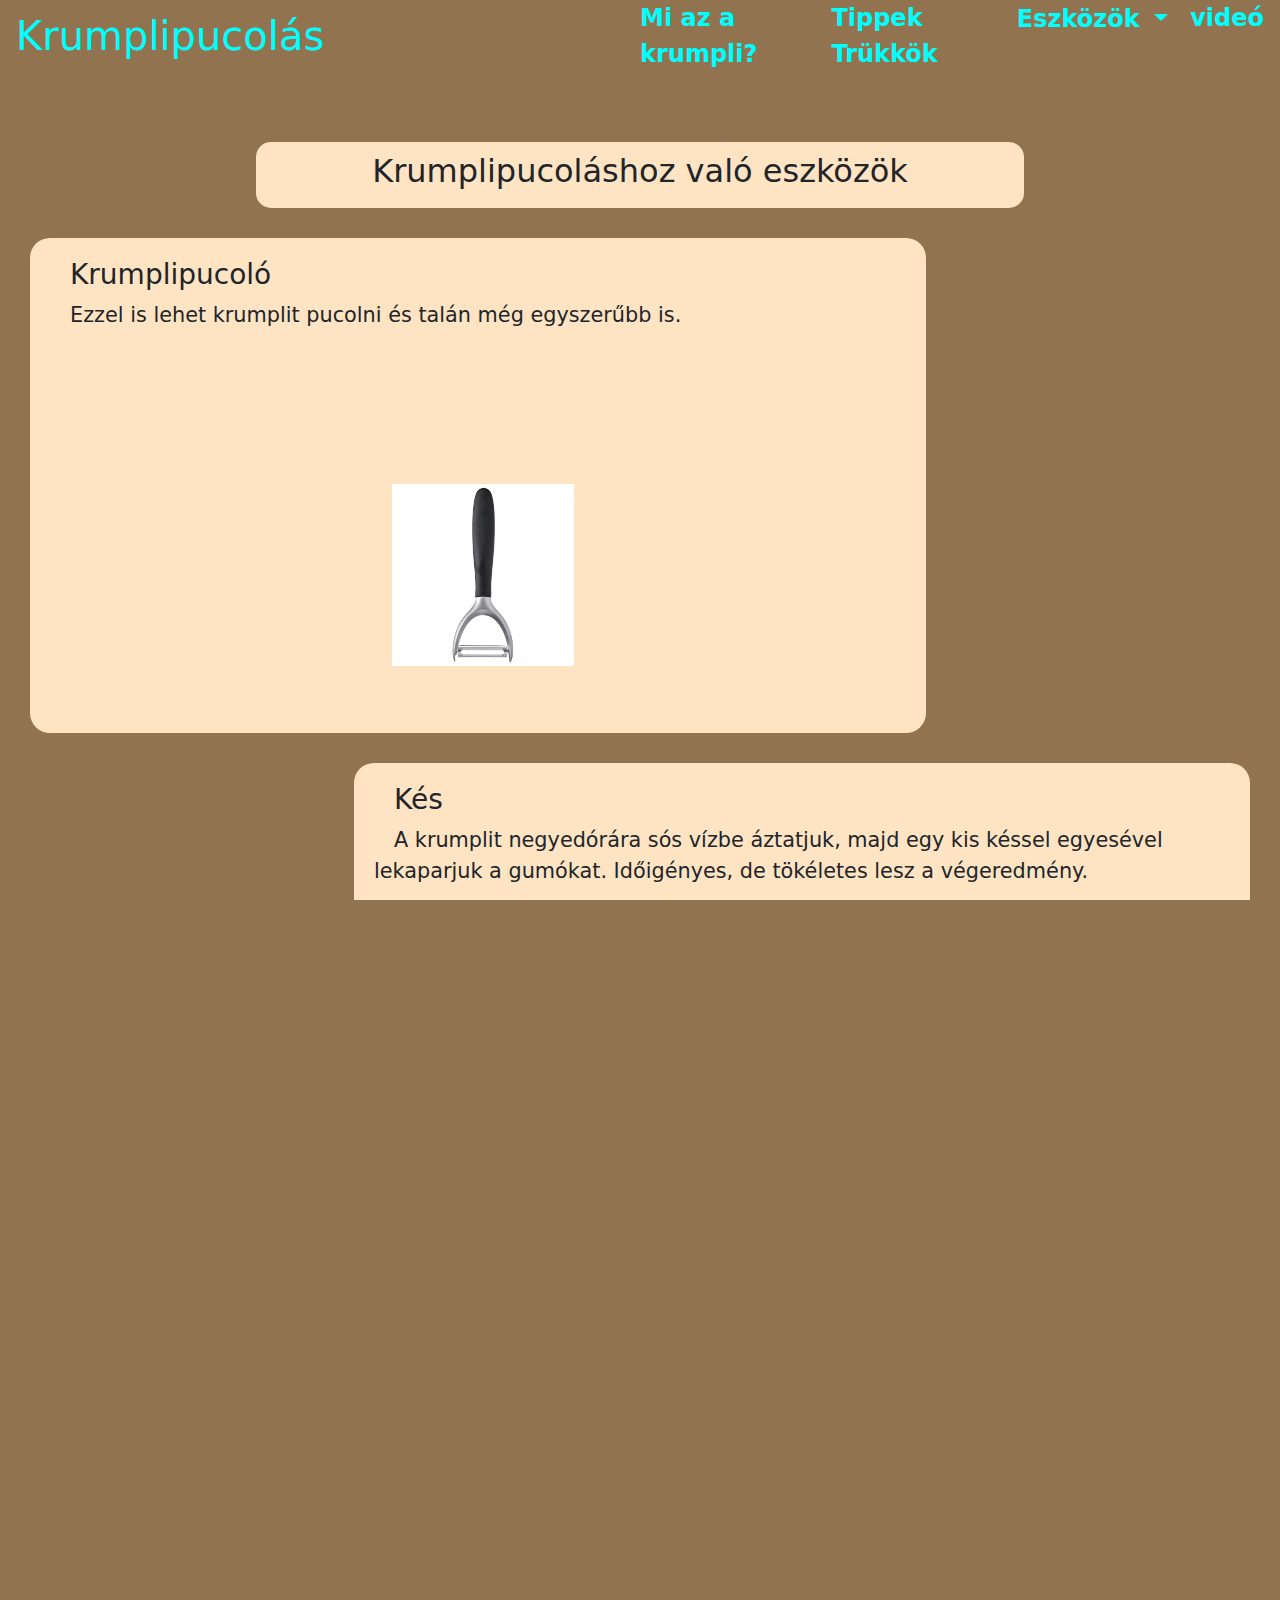
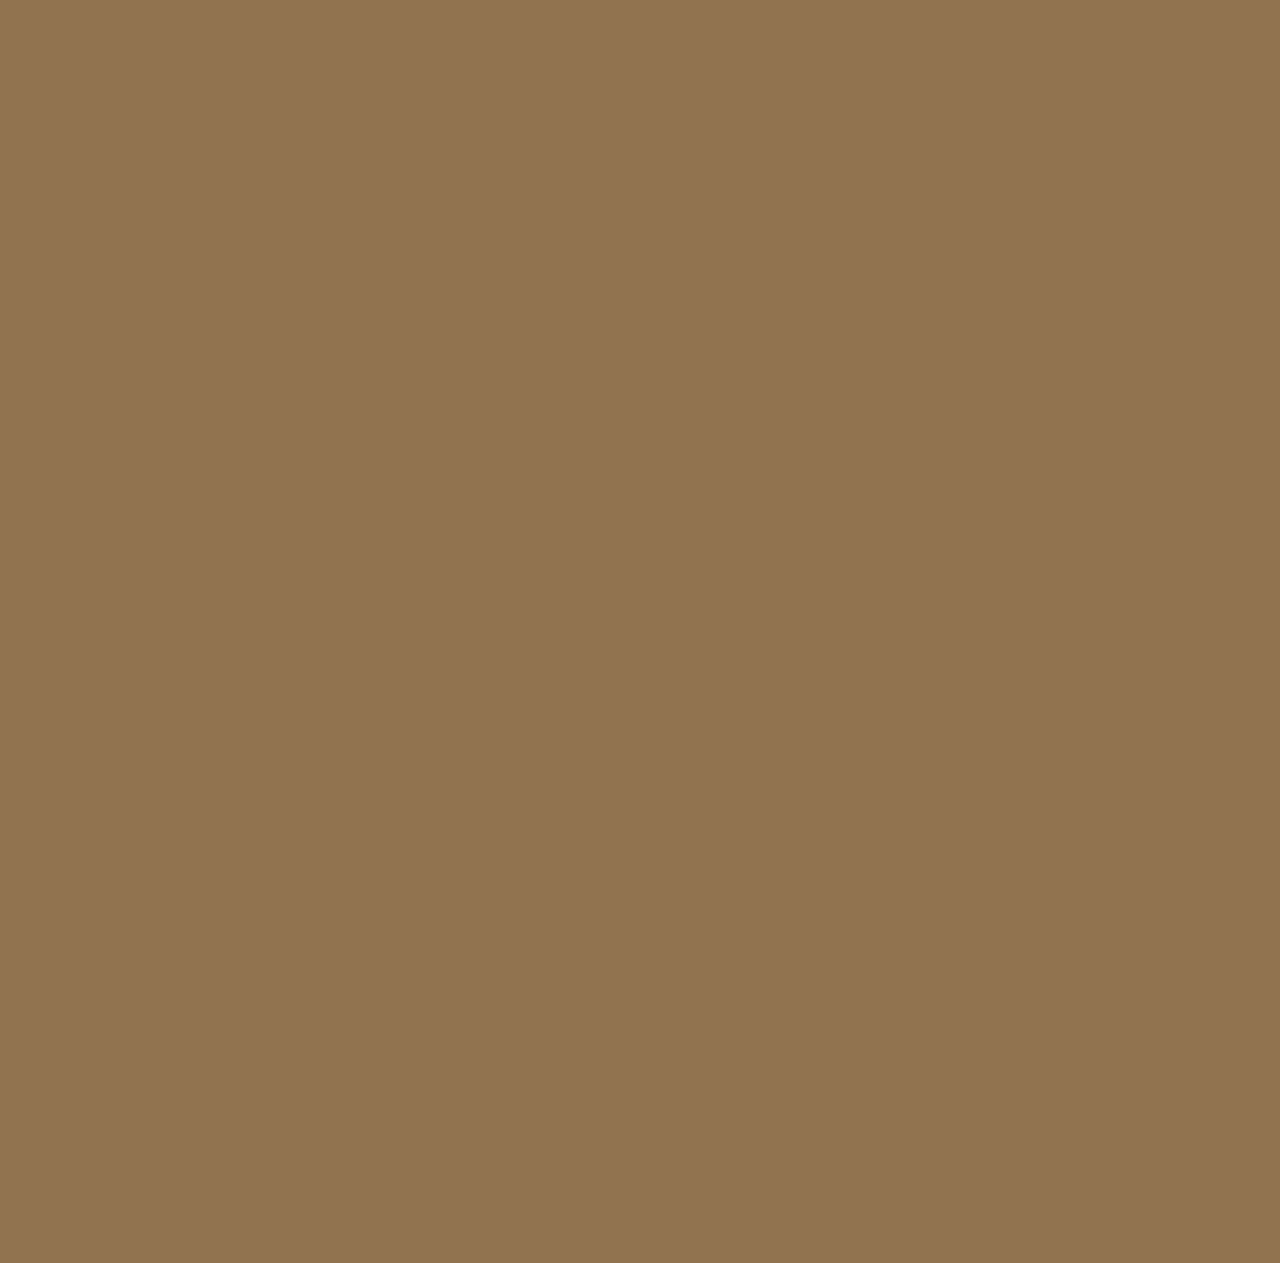
==== commit dbc5efe0: "szöveg javítás" ====
--- a/eszkozok.html
+++ b/eszkozok.html
@@ -42,7 +42,7 @@
         <div class="krumplipucoloDiv">
             <h3 id="krumplipucolo">Krumplipucoló</h3>
             <p>
-                Ezzel is lehet krumplit pucolni és talán még egyszerübb is.
+                Ezzel is lehet krumplit pucolni és talán még egyszerűbb is.
             </p>
             <img src="kepek/krumplipucolokep.avif" alt="Krumpli pucoló">
         </div>
@@ -66,7 +66,7 @@
         <div class="szivacsDiv">
             <h3>Szivacs</h3>
             <p>
-                Talán ez a leggyorsabb, főleg, ha nem túl aprók a szemek. Érdemes erre a célra rendszeresíteni egy dörzsis szivacsot, folyó víz alatt egyesével lesúroljuk a szemeket. Ha friss a krumpli, villámgyorsan le tudjuk dörgölni róla a vékony héjat. Egy jó erős kefe is megfelel erre a célra
+                Talán ez a leggyorsabb, főleg, ha nem túl aprók a szemek. Érdemes erre a célra rendszeresíteni egy dörzsi szivacsot, folyó víz alatt egyesével lesúroljuk a szemeket. Ha friss a krumpli, villámgyorsan le tudjuk dörgölni róla a vékony héjat. Egy jó erős kefe is megfelel erre a célra.
             </p>
             <img src="kepek/szivacs-1200x675.jpg" alt="Szivacs">
         </div>
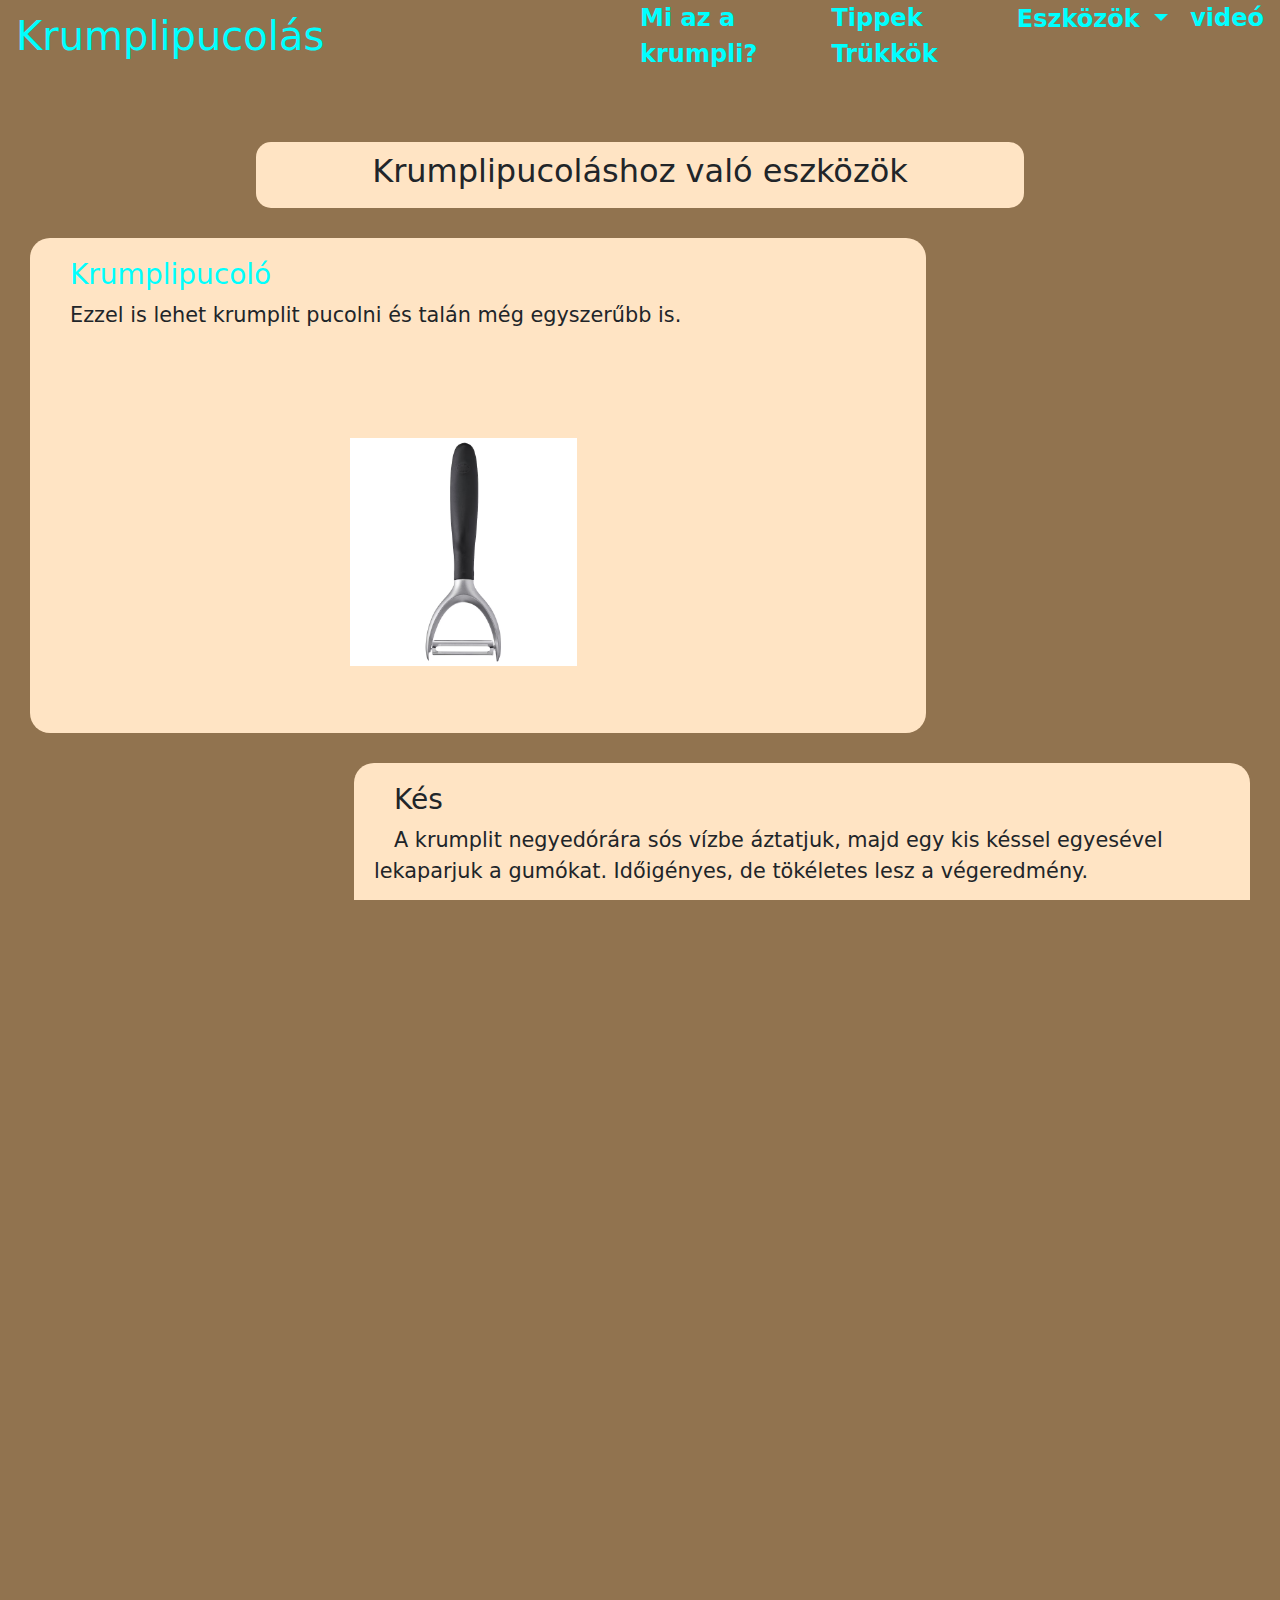
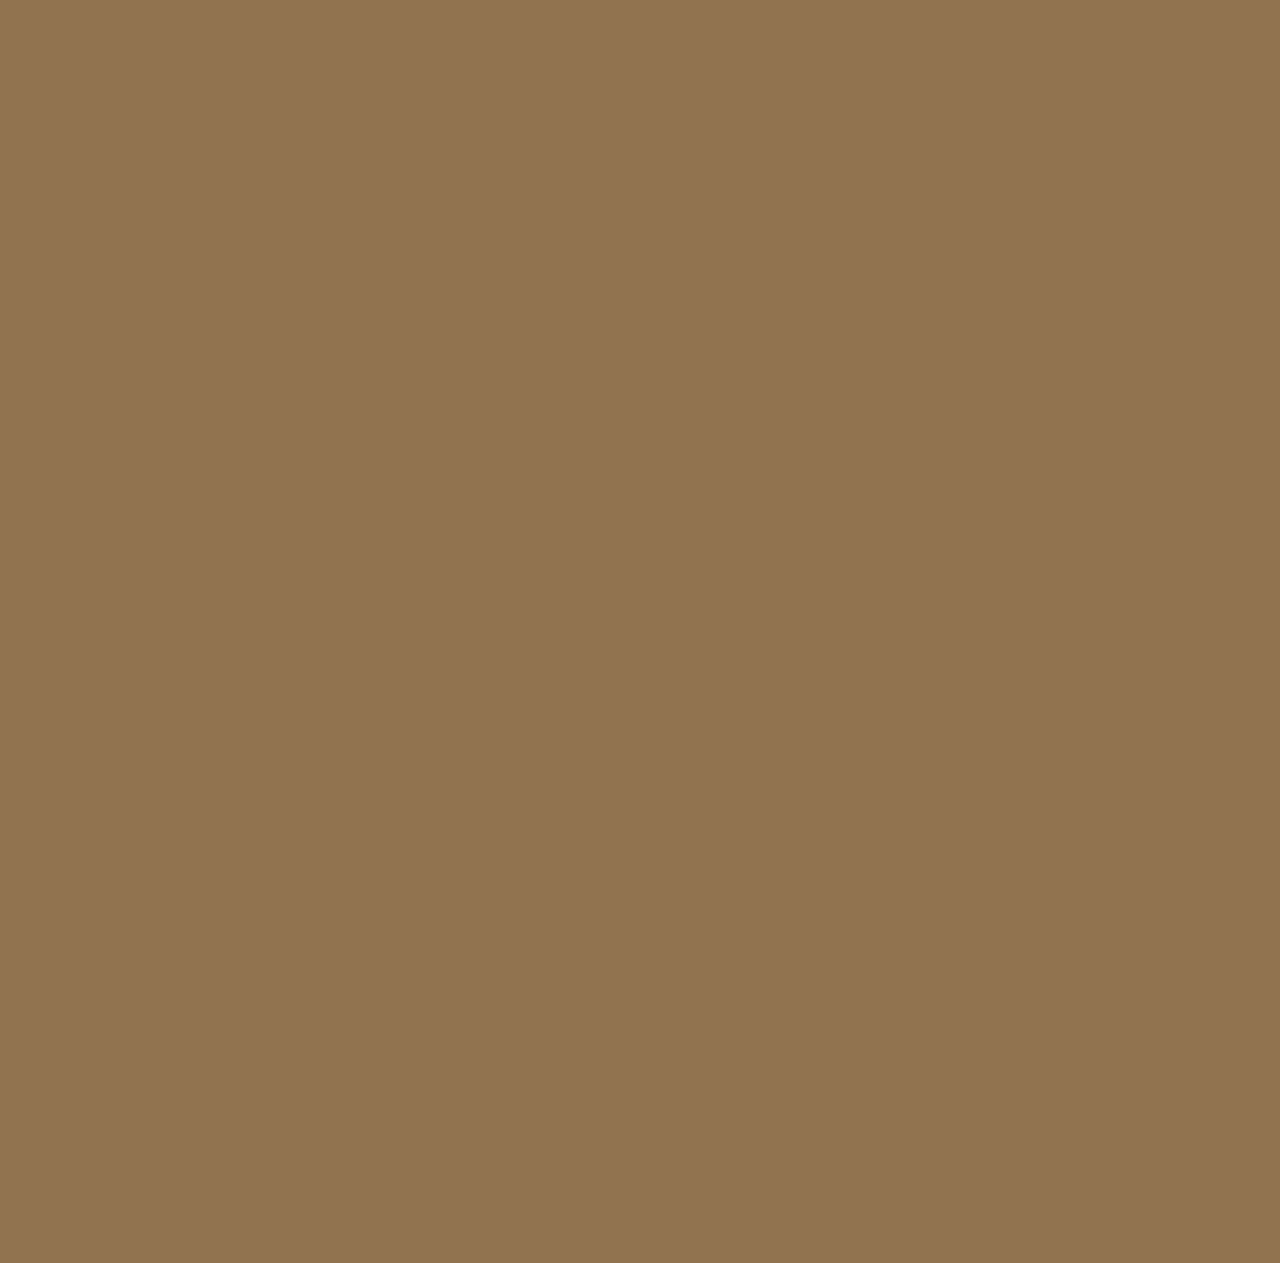
==== commit 89c6e5b0: "fullképernyő képek htmlek" ====
--- a/eszkozok.html
+++ b/eszkozok.html
@@ -40,7 +40,7 @@
         </div>
 
         <div class="krumplipucoloDiv">
-            <h3 id="krumplipucolo">Krumplipucoló</h3>
+            <h3><a href="https://www.kamody.hu/fiskars-zoldseghamozo-1016122-5132" target="_blank">Krumplipucoló</a></h3>
             <p>
                 Ezzel is lehet krumplit pucolni és talán még egyszerűbb is.
             </p>
@@ -48,7 +48,7 @@
         </div>
 
         <div class="kesDiv"> 
-            <h3 id="kes">Kés</h3>
+            <h3>Kés</h3>
             <p>
                 A krumplit negyedórára sós vízbe áztatjuk, majd egy kis késsel egyesével lekaparjuk a gumókat. Időigényes, de tökéletes lesz a végeredmény.
             </p>
@@ -56,7 +56,7 @@
         </div>
         
         <div class="pucoloGepDiv">
-            <h3>Krumplipucoló gép</h3>
+            <h3><a href="https://chef-iparikonyhagepek.hu/spd/41000702W/SIRMAN-Ipari-burgonyakoptato-LCJ-6-kapacitas-6kg" target="_blank">Krumplipucoló gép</a></h3>
             <p>
                 Felejtse el a fárasztó, időigényes és unalmas kézi krumplihámozást! A burgonyahámozóval egyszerre akár 1 kg krumplit is meghámozhat, mindössze 2 perc alatt!
             </p>
--- a/style.css
+++ b/style.css
@@ -3,6 +3,7 @@
     margin: 0;
     background-color: rgb(145, 115, 79);
     overflow-x: hidden;
+    scroll-behavior: smooth;
 }
 
 .background{
@@ -67,11 +68,10 @@
     z-index: 6;
 }
 
-
 section:last-child{
     left: 60%;
     bottom: 0%;
-    height: 20%;
+    height: 23%;
 }
 
 .navigation h2{
@@ -88,18 +88,33 @@
     border-radius: 15px;
 }
 
-aside > img{
-    width: 10%;
-    left: 85%;
-    transition: 0.75s;
+h3 > a{
+    color: aqua;
+    text-decoration: none;
+    position: relative;
+    display: inline-block;
+    text-indent: 0;
+}
+
+h3 > a::after{
+    content: '';
     position: absolute;
-}
-
-aside > img:active{
-    transition: 0.75s;
-    width: 25%;
-    border-radius: 10px;
-    left: 50%;
+    width: 100%;
+    transform: scaleX(0);
+    height: 2px;
+    bottom: 0;
+    left: 0;
+    background-color: rgb(9, 222, 222);
+    transition: transform 0.25s ease-out;
+}
+
+h3 > a:hover{
+    color: rgb(9, 222, 222);
+}
+
+h3 > a:hover::after{
+    transform: scaleX(1);
+    transform-origin: bottom left;
 }
 
 #video{
@@ -150,22 +165,11 @@
     left: 15%;
     bottom: 0%;
     width: 70%;
-    height: 50%;
+    height: fit-content;
     padding: 20px;
-}
-
-#tippektrukkok img{
-    position: relative;
-    left: 75%;
-    bottom: 0%;
-    transition: 0.5s;
-}
-
-#tippektrukkok img:active{
-    width: 40%;
-    left: 50%;
-    z-index: 10;
-    transition: 0.5s;
+    background-image: url(kepek/tippektrukkokAkrumplipucolas.jpg);
+    background-size: cover;
+    background-position: center;
 }
 
 #tippektrukkok ol{
@@ -176,6 +180,20 @@
     text-indent: 20px;
     line-height: 70px;
     font-size: 1.6rem;
+    color: black;
+}
+
+table{
+    width: 90%;
+    margin: auto;
+}
+
+table tr th{
+    text-align: center;
+}
+
+table tr th, td{
+    border: 2px solid black;
 }
 
 #kozepcim{
@@ -194,6 +212,7 @@
     margin: 30px;
     padding: 20px;
     border-radius: 20px;
+    
 }
 
 .krumplipucoloDiv, .kesDiv, .pucoloGepDiv, .szivacsDiv, .KonyharuhaDiv > p{
@@ -202,68 +221,38 @@
 }
 
 .krumplipucoloDiv > img{
-    height: 40%;
+    height: 50%;
     position: relative;
-    left: 40%;
-    bottom: -30%;
-}
-
-.krumplipucoloDiv > img:active{
-    height: 60%;
+    bottom: -20%;
     left: 35%;
-    bottom: -30%;
 }
 
 .kesDiv > img{
-    height: 40%;
+    height: 50%;
     position: relative;
-    left: 40%;
-    bottom: -30%;
-}
-
-.kesDiv > img:active{
-    height: 60%;
+    bottom: -15%;
     left: 35%;
-    bottom: -30%;
 }
 
 .pucoloGepDiv > img{
-    height: 40%;
+    height: 50%;
     position: relative;
-    bottom: -30%;
-    left: 40%;
-}
-
-.pucoloGepDiv > img:active{
-    height: 55%;
-    left: 30%;
-    bottom: -30%;
+    bottom: -15%;
+    left: 35%;
 }
 
 .szivacsDiv > img{
-    height: 40%;
+    height: 50%;
     position: relative;
-    bottom: -30%;
-    left: 40%;
-}
-
-.szivacsDiv > img:active{
-    height: 55%;
-    left: 30%;
-    bottom: -30%;
+    bottom: -10%;
+    left: 35%;
 }
 
 .KonyharuhaDiv > img{
-    height: 40%;
+    height: 50%;
     position: relative;
-    bottom: -30%;
-    left: 40%;
-}
-
-.KonyharuhaDiv > img:active{
-    height: 55%;
-    left: 30%;
-    bottom: -30%;
+    bottom: -15%;
+    left: 35%;
 }
 
 .kesDiv, .szivacsDiv{
@@ -287,19 +276,6 @@
     margin-top: 20px;
     text-indent: 30px;
     font-size: 1.4rem;
-}
-
-.MIA-KRUMPLIK > img{
-    margin: 0;
-    height: 40%;
-    position: relative;
-    left: 30%;
-    bottom: -5%;
-}
-
-.MIA-KRUMPLIK > img:active{
-    height: 50%;
-    left: 50%;
 }
 
 .hover-effect:hover{
@@ -450,30 +426,12 @@
         width: 40%;
     }
 
-    .MIA-KRUMPLIK > img{
-        left: 30%;
-    }
-
-    .MIA-KRUMPLIK > img:active{
-        left: 27%;
-        height: 45%;
-    }
-
 }
 
 @media screen and (max-width: 1921px) {
     
     section{
         width: 50%;
-    }
-
-    .MIA-KRUMPLIK > img{
-        height: 30%;
-        bottom: -10%;
-    }
-
-    .MIA-KRUMPLIK > img:active{
-        height: 40%;
     }
 
     section:last-child{
@@ -490,16 +448,6 @@
         height: 70%;
     }
 
-    #tippektrukkok{
-        height: 55%;
-    }
-
-    #tippektrukkok > img:active{
-        width: 50%;
-        bottom: 40%;
-        left: 45%;
-    }
-
     .MIA-KRUMPLIK{
         height: 70%;
     }
@@ -510,48 +458,6 @@
 
     .krumplipucoloDiv, .kesDiv, .pucoloGepDiv, .szivacsDiv, .KonyharuhaDiv{
         width: 60%;
-    }
-
-    .krumplipucoloDiv > img:active{
-        height: 50%;
-        left: 36%;
-    }
-
-    .kesDiv > img{
-        left: 35%;
-    }
-
-    .kesDiv > img:active{
-        left: 30%;
-        height: 50%;
-    }
-
-    .pucoloGepDiv > img{
-        left: 35%;
-    }
-
-    .pucoloGepDiv >img:active{
-        height: 50%;
-    }
-
-    .szivacsDiv > img{
-        left: 30%;
-        bottom: -30%;
-    }
-
-    .szivacsDiv > img:active{
-        height: 45%;
-        left: 27%;
-    }
-
-    .KonyharuhaDiv > img{
-        left: 34%;
-    }
-
-    .KonyharuhaDiv > img:active{
-        left: 30%;
-        height: 50%;
-        bottom: -25%;
     }
 
 }
@@ -587,16 +493,6 @@
     .MIA-KRUMPLIK{
         height: 80%;
     }
-
-    .MIA-KRUMPLIK > img{
-        height: 26%;
-        left: 27%;
-    }  
-
-    .MIA-KRUMPLIK > img:active{
-        left: 20%;
-        height: 35%;
-    }
     
     #kozepcim{
         width: 60%;
@@ -621,18 +517,7 @@
 
     #tippektrukkok{
         width: 75%;
-        height: 60%;
         left: 13%;
-    }
-
-    #tippektrukkok > img{
-        width: 25%;
-        left: 68%;
-    }
-
-    #tippektrukkok > img:active{
-        width: 50%;
-        left: 40%;
     }
 
     section:last-child{
@@ -651,123 +536,34 @@
         bottom: 2%;
     }
 
-    .MIA-KRUMPLIK > img{
-        height: 23%;
-    }
-
-    .MIA-KRUMPLIK > img:active{
-        left: 20%;
-        height: 28%;
-    }
-
     .MIA-KRUMPLIK{
         height: 80%;
     }
 
-    .krumplipucoloDiv > img{
-        left: 30%;
-        height: 40%;
-    }
-
-    .krumplipucoloDiv >img:active{
-        left: 28%;
-        height: 45%;
-    }
+}
+
+@media screen and (max-width: 1140px) {
 
     .kesDiv > img{
-        left: 30%;
-        height: 35%;
-    }
-    
-    .kesDiv > img:active{
-        height: 44%;
-        left: 25%;
-    }
-
-    .pucoloGepDiv > img{
-        left: 30%;
-        height: 40%;
-    }
-
-    .pucoloGepDiv > img:active{
-        left: 27%;
-        height: 45%;
-    }
-
-    .szivacsDiv > img{
-        bottom: -15%;
         left: 20%;
         height: 40%;
     }
 
-    .szivacsDiv >img:active{
-        height: 45%;
+    .pucoloGepDiv > img{
+        left: 20%;
         bottom: -10%;
-        left: 15%;
-    }
-
-    .KonyharuhaDiv > img{
-        height: 40%;
-        left: 25%;
-        bottom: -20%;
-    }
-
-    .KonyharuhaDiv > img:active{
-        height: 45%;
-        bottom: -20%;
-        left: 23%;
-    }
-
-}
-
-@media screen and (max-width: 1080px) {
-    
-    .MIA-KRUMPLIK > img{
-        height: 20%;
+    }
+
+    .szivacsDiv > img{
         left: 20%;
-        margin-top: 10px;
-    }
-
-    .MIA-KRUMPLIK > img:active{
-        height: 24%;
-        left: 16%;
-    }
-
-    .kesDiv > img{
-        left: 25%;
-    }
-
-    .kesDiv > img:active{
-        left: 22%;
-        height: 40%;
-    }
-
-    .pucoloGepDiv > img{
-        left: 22%;
-    }
-
-    .pucoloGepDiv > img:active{
-        left: 18%;
-        height: 45%;
-    }
-
-    .szivacsDiv > img{
-        left: 22%;
-        height: 30%;
-    }
-
-    .szivacsDiv > img:active{
         height: 40%;
     }
 
     .KonyharuhaDiv > img{
         left: 20%;
-    }
-
-    .KonyharuhaDiv > img:active{
-        left: 17%;
-    }
-
+        bottom: -10%;
+    }
+    
 }
 
 @media screen and (max-width: 890px) {
@@ -811,19 +607,8 @@
     }
 
     #tippektrukkok{
-        height: 70%;
         width: 80%;
         left: 10%;
-    }
-
-    #tippektrukkok > img{
-        width: 40%;
-        left: 50%;
-    }
-
-    #tippektrukkok > img:active{
-        width: 60%;
-        left: 30%;
     }
 
     #video video{
@@ -841,62 +626,12 @@
         width: 80%;
     }
 
-    .MIA-KRUMPLIK > img{
-        height: 18%;
-        left: 30%;
-    }
-
-    .MIA-KRUMPLIK > img:active{
-        height: 22%;
-        left: 25%;
-    }
-
-    .krumplipucoloDiv > img{
-        left: 23%;
-    }
-
-    .krumplipucoloDiv > img:active{
-        left: 20%;
-    }
-
-    .kesDiv > img{
-        left: 18%;
-    }
-
-    .kesDiv > img:active{
-        left: 15%;
-        height: 37%;
-    }
-
-    .pucoloGepDiv > img{
-        left: 18%;
-        height: 35%;
-    }
-
-    .pucoloGepDiv > img:active{
-        left: 15%;
-        height: 40%;
-        bottom: -30%;
-    }
-
-    .szivacsDiv > img{
-        left: 18%;
-    }
-
-    .szivacsDiv > img:active{
-        left: 13%;
-        height: 33%;
-    }
-
-    .KonyharuhaDiv > img{
-        left: 15%;
-        height: 35%;
-    }
-
-    .KonyharuhaDiv > img:active{
-        left: 10%;
-        bottom: -15%;
-        height: 40%;
+}
+
+@media screen and (max-width: 800px) {
+    
+    #tippektrukkok ol li{
+        font-size: 1.2rem;
     }
 
 }
@@ -917,28 +652,12 @@
     #tippektrukkok{
         width: 90%;
         left: 5%;
-        height: 75%;
-    }
-
-    #tippektrukkok > img:active{
-        width: 70%;
-        left: 20%;
     }
 
     .MIA-KRUMPLIK{
         height: 90%;
         width: 90%;
         left: 5%;
-    }
-
-    .MIA-KRUMPLIK > img{
-        height: 20%;
-        left: 20%;
-    }
-
-    .MIA-KRUMPLIK > img:active{
-        height: 22%;
-        left: 16%;
     }
 
     .krumplipucoloDiv, .kesDiv, .pucoloGepDiv, .szivacsDiv, .KonyharuhaDiv{
@@ -950,21 +669,6 @@
 }
 
 @media screen and (max-width: 600px) {
-
-    .MIA-KRUMPLIK > img{
-        height: 14%;
-        left: 22%;
-        bottom: 0%;
-    }
-
-    .MIA-KRUMPLIK > img:active{
-        height: 17%;
-        left: 15%;
-    }
-
-    #tippektrukkok{
-        height: 80%;
-    }
 
     .kesDiv > img{
         left: 10%;
@@ -1059,31 +763,14 @@
         left: 10%;
     }
 
-    #tippektrukkok{
-        height: fit-content;
-    }
-
     .MIA-KRUMPLIK{
         height: fit-content;
         width: 90%;
         left: 3%;
     }  
 
-    .MIA-KRUMPLIK > img{
-        left: 0%;
-    }
-
-    .MIA-KRUMPLIK > img:active{
-        left: 0%;
-        height: 15%;
-    }
-
-    .MIA-KRUMPLIK > img{
-        display: none;
-    } 
-
     .krumplipucoloDiv, .kesDiv, .pucoloGepDiv, .szivacsDiv, .KonyharuhaDiv{
-        height: fit-content;
+        height: fit-content !important;
     }   
 
     .krumplipucoloDiv > img{
@@ -1108,16 +795,11 @@
 
     #kozepcim{
         width: fit-content;
-        margin: 10px;
     }
     
 }
 
 @media screen and (max-height: 1014px) {
-
-    .MIA-KRUMPLIK > img{
-        display: none;
-    }
 
     .MIA-KRUMPLIK{
         height: fit-content;
@@ -1138,149 +820,98 @@
 
 }
 
-@media screen and (max-height: 1170px) {
-
-    #tippektrukkok{
-        height: 70%;
-    }
-    
-    #tippektrukkok > img{
-        bottom: -10%;
-    }
-
-    #tippektrukkok > img:active{
-        bottom: 25%;
-    }
-    
-}
-
-@media screen and (max-height: 1014px) {
-    
-    #tippektrukkok{      
+@media screen and (max-height: 896px) {
+
+    #video{
         height: 80%;
     }
 
-    #tippektrukkok > img{
-        bottom: -20%;
-    }
-
-}
-
-@media screen and (max-height: 950px) {
-    
-    #tippektrukkok > img{
-        bottom: -15%;
-    }
-}
-
-@media screen and (max-height: 896px) {
-
-    #tippektrukkok > img{
-        bottom: -10%;
-    }
-
-    #tippektrukkok > img:active{
-        bottom: 40%;
-    }
-
-}
-
-@media screen and (max-height: 860px) {
-
-    #tippektrukkok > img{
-        bottom: -5%;
-    }
-
 }
 
 @media screen and (max-height: 818px) {
 
-    #tippektrukkok > img{
-        bottom: 0%;
-    }
-
-    #tippektrukkok > img:active{
-        bottom: 45%;
-    }
-
-}
-
-@media screen and (max-height: 772px) {
-
-    #tippektrukkok{
+    #video{
+        height: 85%;
+    }
+
+}
+
+@media screen and (max-height: 754px) {
+
+    #video{
         height: 90%;
     }
 
-    #tippektrukkok > img{
-        bottom: -10%;
-    }
-
-    #tippektrukkok > img:active{
-        bottom: 40%;
-    }
-
-}
-
-@media screen and (max-height: 754px) {
-    
-    #tippektrukkok > img{
-        bottom: -5%;
+    .krumplipucoloDiv, .kesDiv, .pucoloGepDiv, .szivacsDiv, .KonyharuhaDiv{
+        height: 80%;
     }
 
 }
 
 @media screen and (max-height: 720px) {
 
-    #tippektrukkok > img{
-        bottom: 0%;
-    }
-
-    #tippektrukkok > img:active{
-        bottom: 45%;
-    }
-
-}
-
-@media screen and (max-height: 690px) {
-
-    #tippektrukkok{
+    #video{
+        height: 95%;
+    }
+
+}
+
+@media screen and (max-height: 660px) {
+
+    #video{
         height: 100%;
     }
 
-    #tippektrukkok > img{
-        bottom: -5%;
-    }
-
-}
-
-@media screen and (max-height: 660px) {
-
-    #tippektrukkok > img{
-        bottom: 0%;
+    .krumplipucoloDiv, .kesDiv, .pucoloGepDiv, .szivacsDiv, .KonyharuhaDiv{
+        height: 90%;
     }
 
 }
 
 @media screen and (max-height: 620px) {
 
-    #tippektrukkok{
+    #video{
+        height: 105%;
+    }
+
+}
+
+@media screen and (max-height: 600px) {
+
+    #video{
         height: 110%;
     }
 
-    #tippektrukkok > img{
-        bottom: -5%;
-    }
-
-}
-
-@media screen and (max-height: 600px) {
-    
-    #tippektrukkok > img{
-        display: none;
-    }
-
-    #tippektrukkok{
-        height: fit-content;
+}
+
+@media screen and (max-height: 576px) {
+
+    #video{
+        height: 115%;
+    }
+
+}
+
+@media screen and (max-height: 550px) {
+
+    #video{
+        height: 120%;
+    }
+
+}
+
+@media screen and (max-height: 528px) {
+
+    #video{
+        height: 125%;
+    }
+
+}
+
+@media screen and (max-height: 506px) {
+
+    #video{
+        height: 130%;
     }
 
 }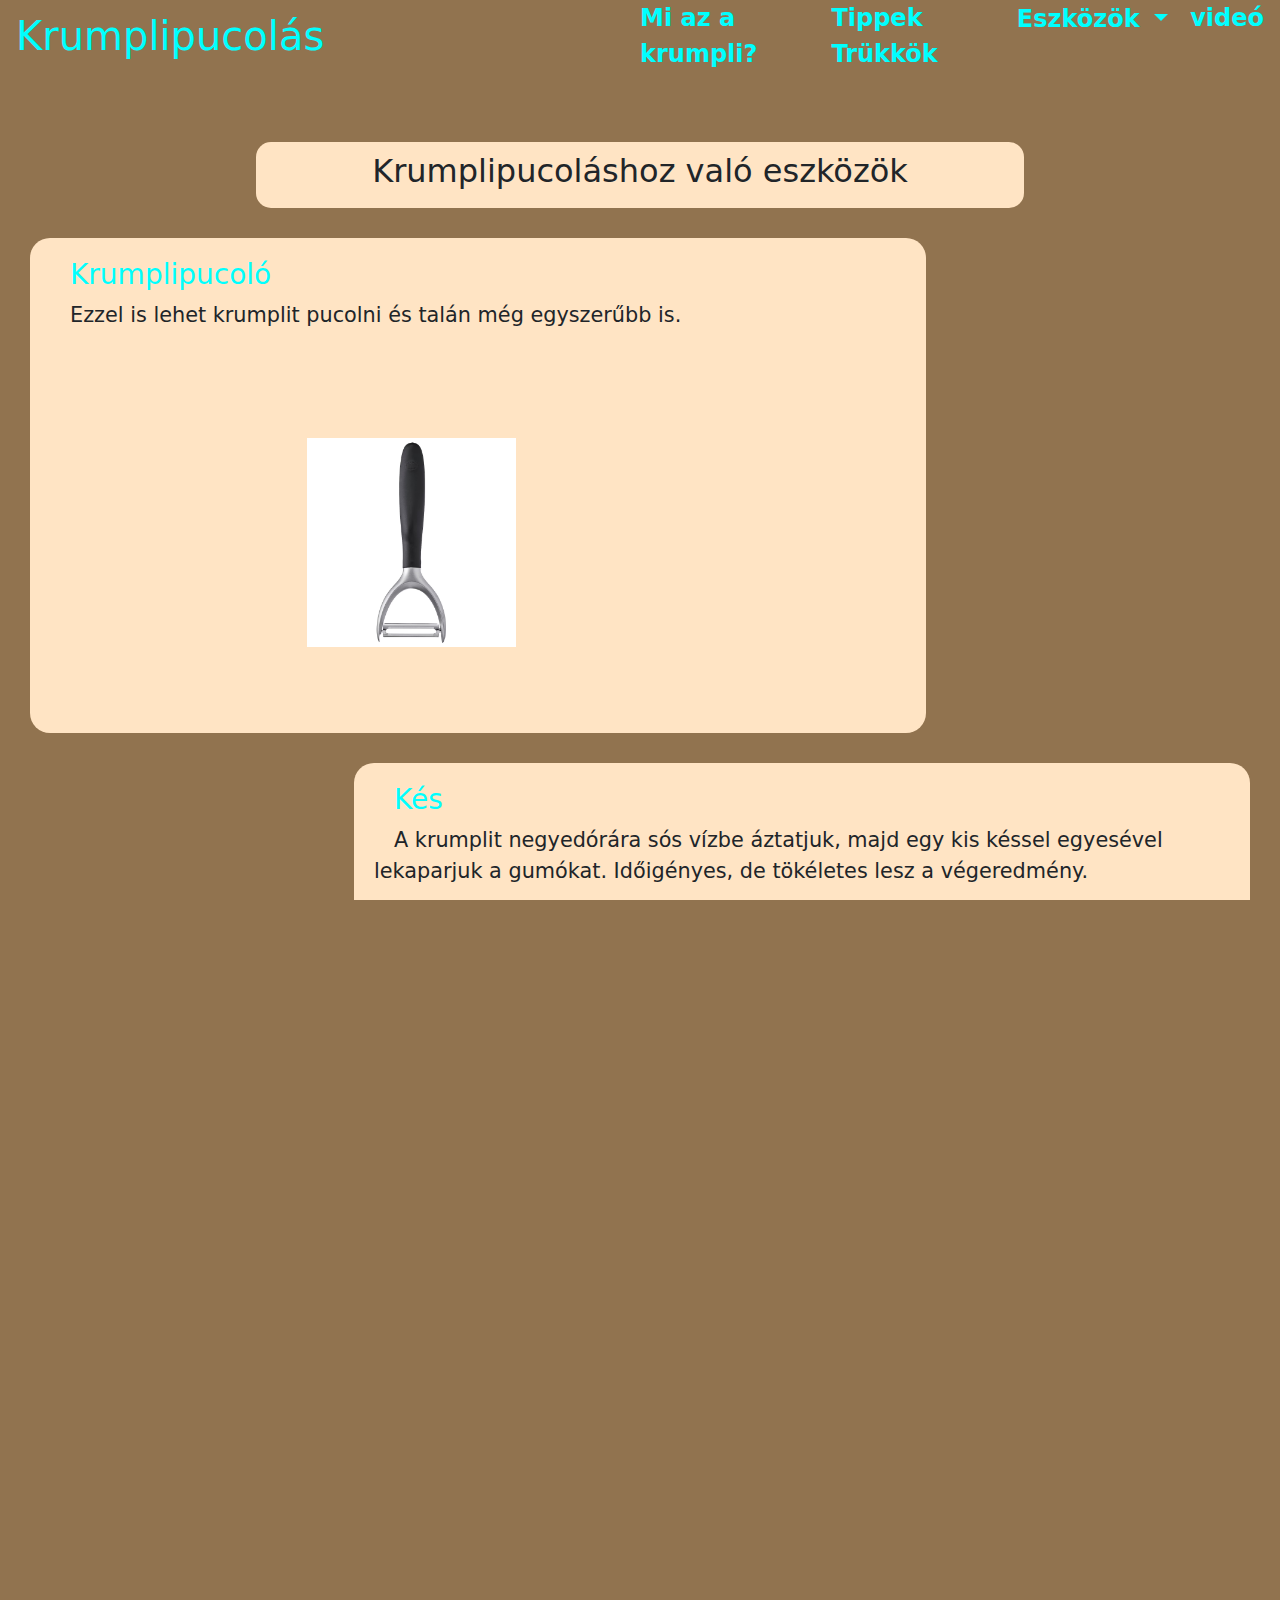
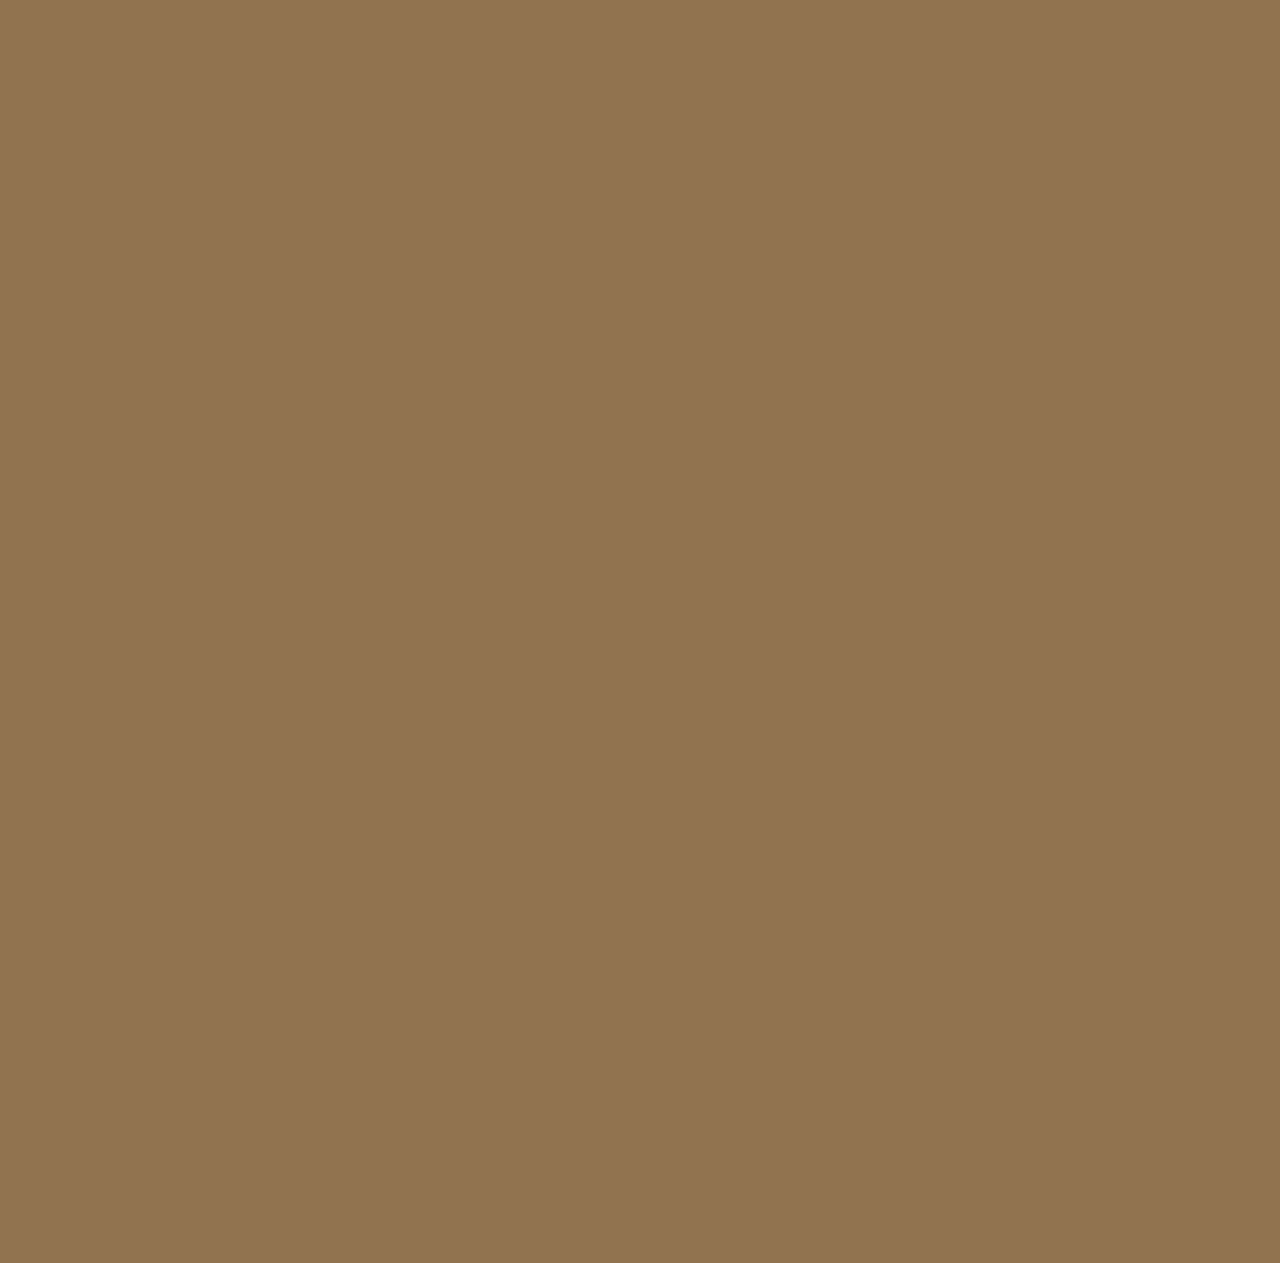
==== commit d335c41c: "követelmények fixálása" ====
--- a/eszkozok.html
+++ b/eszkozok.html
@@ -40,7 +40,7 @@
         </div>
 
         <div class="krumplipucoloDiv">
-            <h3><a href="https://www.kamody.hu/fiskars-zoldseghamozo-1016122-5132" target="_blank">Krumplipucoló</a></h3>
+            <h3 id="krumplipucolo"><a href="https://www.kamody.hu/fiskars-zoldseghamozo-1016122-5132" target="_blank">Krumplipucoló</a></h3>
             <p>
                 Ezzel is lehet krumplit pucolni és talán még egyszerűbb is.
             </p>
@@ -48,7 +48,7 @@
         </div>
 
         <div class="kesDiv"> 
-            <h3>Kés</h3>
+            <h3 id="kes"><a href="https://www.emag.hu/zola-burgonyahamozo-kes-fem-muanyag-fogantyuval-z105qws5741/pd/DZ51Y1BBM/" target="_blank">Kés</a></h3>
             <p>
                 A krumplit negyedórára sós vízbe áztatjuk, majd egy kis késsel egyesével lekaparjuk a gumókat. Időigényes, de tökéletes lesz a végeredmény.
             </p>
--- a/style.css
+++ b/style.css
@@ -211,8 +211,7 @@
     background-color: bisque;
     margin: 30px;
     padding: 20px;
-    border-radius: 20px;
-    
+    border-radius: 20px; 
 }
 
 .krumplipucoloDiv, .kesDiv, .pucoloGepDiv, .szivacsDiv, .KonyharuhaDiv > p{
@@ -221,38 +220,38 @@
 }
 
 .krumplipucoloDiv > img{
-    height: 50%;
+    height: 46%;
     position: relative;
     bottom: -20%;
-    left: 35%;
+    left: 30%;
 }
 
 .kesDiv > img{
-    height: 50%;
+    height: 46%;
     position: relative;
     bottom: -15%;
-    left: 35%;
+    left: 30%;
 }
 
 .pucoloGepDiv > img{
-    height: 50%;
+    height: 46%;
     position: relative;
     bottom: -15%;
-    left: 35%;
+    left: 30%;
 }
 
 .szivacsDiv > img{
-    height: 50%;
+    height: 46%;
     position: relative;
     bottom: -10%;
-    left: 35%;
+    left: 30%;
 }
 
 .KonyharuhaDiv > img{
-    height: 50%;
+    height: 46%;
     position: relative;
     bottom: -15%;
-    left: 35%;
+    left: 30%;
 }
 
 .kesDiv, .szivacsDiv{
@@ -261,7 +260,7 @@
 
 .MIA-KRUMPLIK{
     width: 70%;
-    height: 60%;
+    height: fit-content;
     margin: 10px;
     padding: 20px;
     background-color: bisque;
@@ -440,15 +439,7 @@
         height: 25%;
     }
 
-    aside > img{
-        width: 15%;
-    }
-
-    #video{
-        height: 70%;
-    }
-
-    .MIA-KRUMPLIK{
+    #video{
         height: 70%;
     }
 
@@ -476,11 +467,6 @@
         height: 27%;
     }
 
-    aside > img{
-        width: 20%;
-        left: 70%;
-    }
-
     #video{
         width: 70%;
     }
@@ -488,10 +474,6 @@
     #video video{
         width: 90%;
         left: 5%;
-    }
-
-    .MIA-KRUMPLIK{
-        height: 80%;
     }
     
     #kozepcim{
@@ -536,33 +518,32 @@
         bottom: 2%;
     }
 
-    .MIA-KRUMPLIK{
-        height: 80%;
-    }
-
 }
 
 @media screen and (max-width: 1140px) {
 
     .kesDiv > img{
         left: 20%;
-        height: 40%;
+        height: 36%;
     }
 
     .pucoloGepDiv > img{
         left: 20%;
+        height: 36%;
         bottom: -10%;
     }
 
     .szivacsDiv > img{
-        left: 20%;
-        height: 40%;
+        left: 10%;
+        height: 30%;
     }
 
     .KonyharuhaDiv > img{
         left: 20%;
+        height: 36%;
         bottom: -10%;
     }
+
     
 }
 
@@ -622,7 +603,6 @@
 
     .MIA-KRUMPLIK{
         left: 10%;
-        height: 85%;
         width: 80%;
     }
 
@@ -655,7 +635,6 @@
     }
 
     .MIA-KRUMPLIK{
-        height: 90%;
         width: 90%;
         left: 5%;
     }
@@ -674,21 +653,9 @@
         left: 10%;
     }
 
-    .kesDiv > img:active{
-        left: 5%;
-    }
-
-    .pucoloGepDiv > img:active{
-        left: 10%;
-    }
-
     .szivacsDiv > img{
         left: 10%;
     }
-
-    .szivacsDiv > img:active{
-        left: 4%;
-    }
     
 }
 
@@ -697,47 +664,22 @@
     .krumplipucoloDiv > img{
         left: 12%;
     }
-
-    .krumplipucoloDiv > img:active{
-        left: 10%;
-    }
     
     .kesDiv > img{
         left: 5%;
     }
 
-    .kesDiv > img:active{
-        left: 5%;
-        height: 35%;
-    }
 
     .pucoloGepDiv > img{
         left: 7%;
     }
 
-    .pucoloGepDiv > img:active{
-        left: 7%;
-        height: 35%;
-    }
-
     .szivacsDiv > img{
         left: 5%;
     }
 
-    .szivacsDiv > img:active{
-        left: 5%;
-        height: 30%;
-        bottom: -15%;
-    }
-
     .KonyharuhaDiv > img{
         left: 5%;
-    }
-
-    .KonyharuhaDiv > img:active{
-        left: 5%;
-        height: 35%;
-        bottom: -20%;
     }
 
 }
@@ -834,6 +776,31 @@
         height: 85%;
     }
 
+    .krumplipucoloDiv, .kesDiv, .pucoloGepDiv, .szivacsDiv, .KonyharuhaDiv{
+        height: 60%;
+    }
+
+    .krumplipucoloDiv > img{
+        height: 45%;
+    }
+
+    .kesDiv > img{
+        height: 45%;
+    }
+
+    .pucoloGepDiv > img{
+        height: 45%;
+    }
+
+    .szivacsDiv > img{
+        height: 45%;
+        bottom: 0%;
+    }
+
+    .KonyharuhaDiv > img{
+        height: 45%;
+    }
+
 }
 
 @media screen and (max-height: 754px) {
